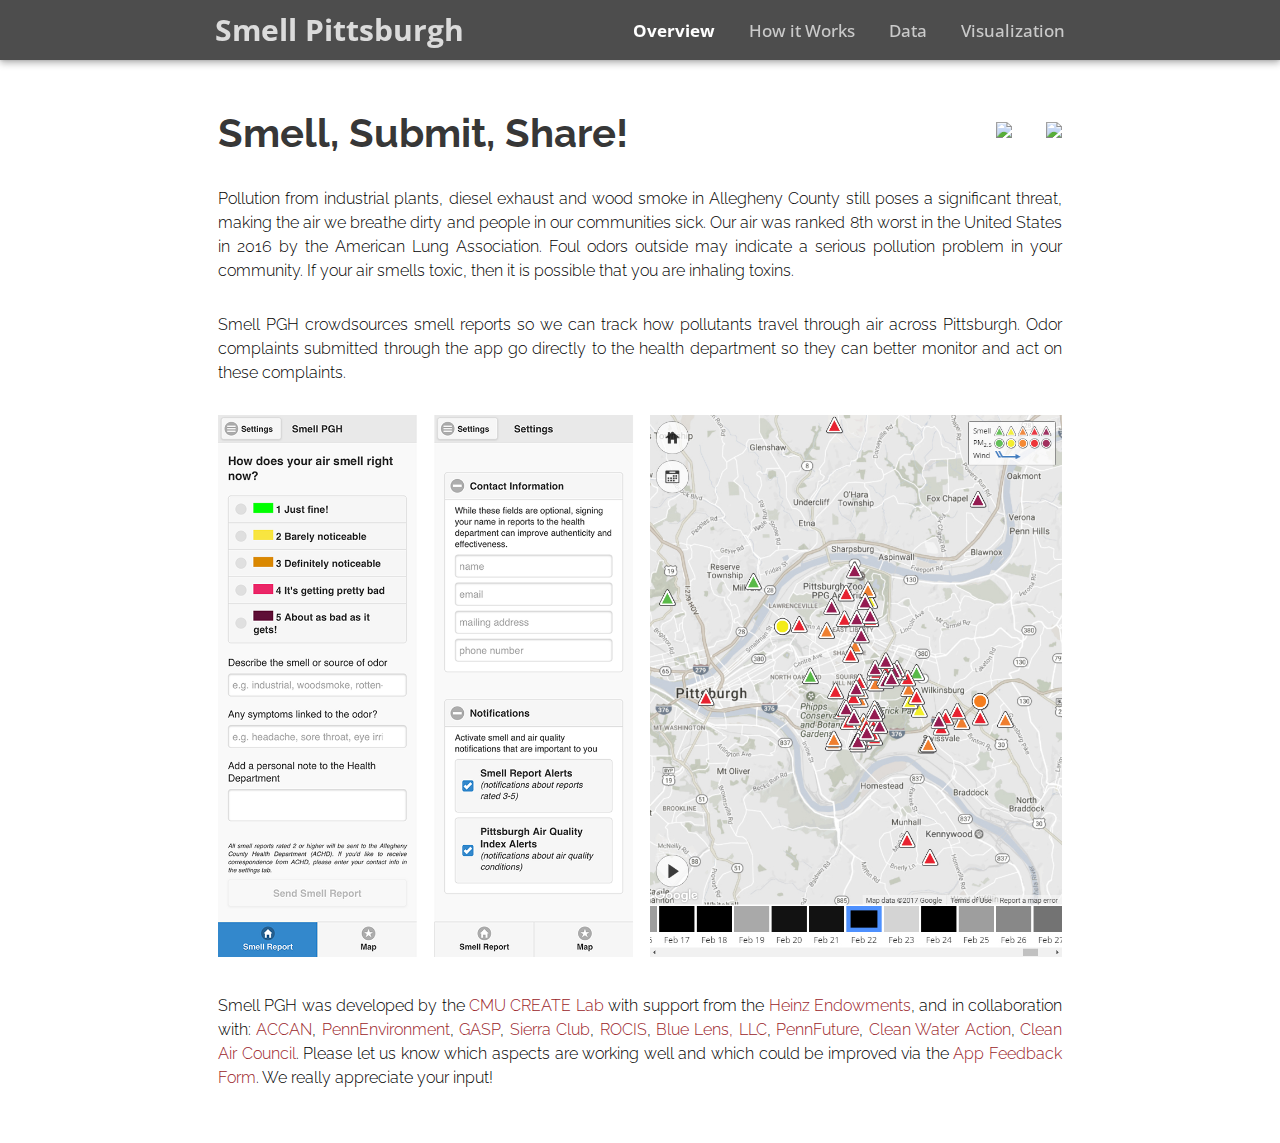
==== index.html @ 5c0761fd "Temp." ====
<!doctype html>
<html>
<head>
  <title>Smell Pittsburgh</title>
  <link href="css/main.css" media="screen" rel="stylesheet" type="text/css"/>
  <link href='https://fonts.googleapis.com/css?family=Open+Sans:400,600,700' rel='stylesheet' type='text/css'>
  <link href='https://fonts.googleapis.com/css?family=Open+Sans+Condensed:400,700' rel='stylesheet' type='text/css'>
  <link href='https://fonts.googleapis.com/css?family=Raleway:400,600,700' rel='stylesheet' type='text/css'>
  <script src="lib/jquery-3.2.0.min.js" type="text/javascript"></script>
</head>
<body>
<div id="menu-container" class="noselect">
  <div id="menu">
    <div id="logo">
      <a href="index.html">Smell Pittsburgh</a>
    </div>
    <div id="menu-items">
      <a href="javascript:void(0)" class="menu-highlight">Overview</a>
      <a href="how_it_works.html">How it Works</a>
      <a href="data.html">Data</a>
      <a href="visualization.html">Visualization</a>
    </div>
  </div>
</div>
<div id="content-container">
  <div id="content">
    <table id="info-table">
      <tr>
        <td>
          <p class="heading">
            Smell, Submit, Share!
          </p>
        </td>
        <td>
          <div class="buttons noselect">
            <a id="download-ios" target="_blank" href="https://itunes.apple.com/us/app/smell-pittsburgh/id1149472827?mt=8"><img src="img/app-store-badge.png"/></a>
            <a id="download-android" target="_blank" href='https://play.google.com/store/apps/details?id=org.cmucreatelab.smell_pgh&pcampaignid=MKT-Other-global-all-co-prtnr-py-PartBadge-Mar2515-1'><img src="img/google-play-badge.png"/></a>
          </div>
        </td>
      </tr>
      <tr>
        <td colspan="2">
          <p class="text">
            Pollution from industrial plants, diesel exhaust and wood smoke in Allegheny County still poses a significant threat, making the air we breathe dirty and people in our communities sick.
            Our air was ranked 8th worst in the United States in 2016 by the American Lung Association.
            Foul odors outside may indicate a serious pollution problem in your community.
            If your air smells toxic, then it is possible that you are inhaling toxins.
          </p>
          <p class="text">
            Smell PGH crowdsources smell reports so we can track how pollutants travel through air across Pittsburgh.
            Odor complaints submitted through the app go directly to the health department so they can better monitor and act on these complaints.
          </p>
          <img class="image noselect" id="UI-image" src="img/UI.png">
          <p class="text">
            Smell PGH was developed by the
            <a target="_blank" href="http://www.cmucreatelab.org/projects/Smell_Pittsburgh">CMU CREATE Lab</a>
            with support from the <a target="_blank" href="http://www.heinz.org">Heinz Endowments</a>, and in collaboration with:
            <a target="_blank" href="https://www.facebook.com/AghCoCAN">ACCAN</a>,
            <a target="_blank" href="http://www.pennenvironment.org">PennEnvironment</a>,
            <a target="_blank" href="http://gasp-pgh.org/">GASP</a>,
            <a target="_blank" href="http://www.sierraclub.org">Sierra Club</a>,
            <a target="_blank" href="http://rocis.org/">ROCIS</a>,
            <a target="_blank" href="http://lens.blue">Blue Lens, LLC</a>,
            <a target="_blank" href="http://www.pennfuture.org">PennFuture</a>,
            <a target="_blank" href="http://www.cleanwateraction.org">Clean Water Action</a>,
            <a target="_blank" href="http://cleanair.org">Clean Air Council</a>.
            Please let us know which aspects are working well and which could be improved via the <a target="_blank" href="https://docs.google.com/forms/d/e/1FAIpQLSckTCqSSkoFpHvdMl-Co06810tD7ZxpetjhGC_g3s0F_A1zhw/viewform?c=0&w=1">App Feedback Form</a>.
            We really appreciate your input!
          </p>
        </td>
      </tr>
    </table>
  </div>
</div>
</body>
</html>
---- css/main.css ----
html, body {
  margin: 0;
  padding: 0;
  height: 100%;
  background-color: white;
  font-family: 'Open Sans', Helvetica, Arial, sans-serif;
}

a {
  outline: none;
}

#menu-container {
  z-index: 2;
  position: fixed;
  top: 0;
  width: 100%;
  text-align: center;
  background-color: #4d4d4d;
  font-family: 'Open Sans', Helvetica, Arial, sans-serif;
  box-shadow: 0 0 3px rgba(0, 0, 0, 0.15), 0 3px 7px rgba(0, 0, 0, 0.3)
}

#menu {
  position: relative;
  margin-left: auto;
  margin-right: auto;
  margin-top: 0;
  width: 850px;
  text-align: center;
  padding-top: 15px;
  padding-bottom: 45px;
}

#logo {
  font-family: 'Open Sans Condensed', sans-serif;
  font-size: 30px;
  float: left;
  margin-top: -6px;
  color: rgba(255, 255, 255, 0.8);
}

#logo a {
  text-decoration: none;
  font-weight: 700;
  color: rgba(255, 255, 255, 0.8);
}

#menu-items {
  float: right;
  margin-top: 4px;
  font-size: 17px;
  color: rgba(255, 255, 255, 0.8);
}

#menu-items a {
  margin-left: 30px;
  text-decoration: none;
  font-weight: 500;
  color: rgb(255, 255, 255);
  opacity: 0.7;
  transition: opacity 0.2s ease-in-out;
  -moz-transition: opacity 0.2s ease-in-out;
  -webkit-transition: opacity 0.2s ease-in-out;
}

#menu-items a:hover {
  color: rgb(255, 255, 255);
  opacity: 1;
}

.menu-highlight {
  color: rgb(255, 255, 255) !important;
  opacity: 1 !important;
  font-weight: 700 !important;
}

#content-container {
  z-index: 1;
  position: absolute;
  top: 60px;
  bottom: 0;
  width: 100%;
  height: auto;
}

#content {
  position: relative;
  margin-left: auto;
  margin-right: auto;
  margin-top: 0;
  width: 850px;
  text-align: justify;
  font-size: 16px;
  font-family: 'Raleway', Helvetica, Arial, sans-serif;
  font-weight: 300;
  line-height: 1.5;
  padding-bottom: 35px;
  padding-top: 35px;
}

#content a {
  text-decoration: none;
  color: #9a2328;
}

#content a:hover {
  text-decoration: underline;
}

#info-table {
  width: 100%;
  margin: 0;
}

#info-table td {
  border-spacing: 0;
}

.text {
  padding: 15px 0 15px 0;
  margin: 0;
}

.image {
  padding: 15px 0 15px 0;
  margin: 0;
}

.buttons {
  padding: 15px 0 15px 0;
  margin: 0;
  float: right;
}

.heading {
  text-align: left;
  padding: 5px 0 5px 0;
  margin: 0;
  font-size: 40px;
  font-weight: 700;
  color: rgba(0, 0, 0, 0.8);
}

#UI-image {
  width: 100%;
}

.force-scroll {
  overflow-y: scroll;
}

.force-no-scroll {
  overflow-y: hidden;
}

.custom-button {
  display: table;
  text-align: center;
  background-color: #7d7d7d;
  color: white;
  font-family: 'Raleway', Helvetica, Arial, sans-serif;
  font-size: 14px;
  outline: none;
  border: 0;
  border-radius: 2px;
  cursor: pointer;
  box-shadow: 0 2px 5px 0 rgba(0, 0, 0, 0.3);
  transition: background-color 0.2s, box-shadow 0.2s;
  padding: 10px 20px 10px 20px;
}

.custom-button:hover {
  background-color: #4d4d4d;
}

.custom-button:active {
  box-shadow: none;
  background-color: #4d4d4d;
}

.noselect {
  -webkit-touch-callout: none; /* iOS Safari */
  -webkit-user-select: none; /* Chrome/Safari/Opera */
  -khtml-user-select: none; /* Konqueror */
  -moz-user-select: none; /* Firefox */
  -ms-user-select: none; /* Internet Explorer/Edge */
  user-select: none; /* Non-prefixed version, currently not supported by any browser */
}

#viz-iframe {
  border: 0;
  width: 100%;
  height: 100%;
}

#download-ios {
  padding-right: 30px;
}

#download-ios img {
  width: 180px;
}

#download-android img {
  width: 180px;
}

h2 {
  padding: 0;
  margin: 0;
}

ul {
  padding-top: 0;
  padding-bottom: 0;
  margin-top: 0;
  margin-bottom: 0;
}
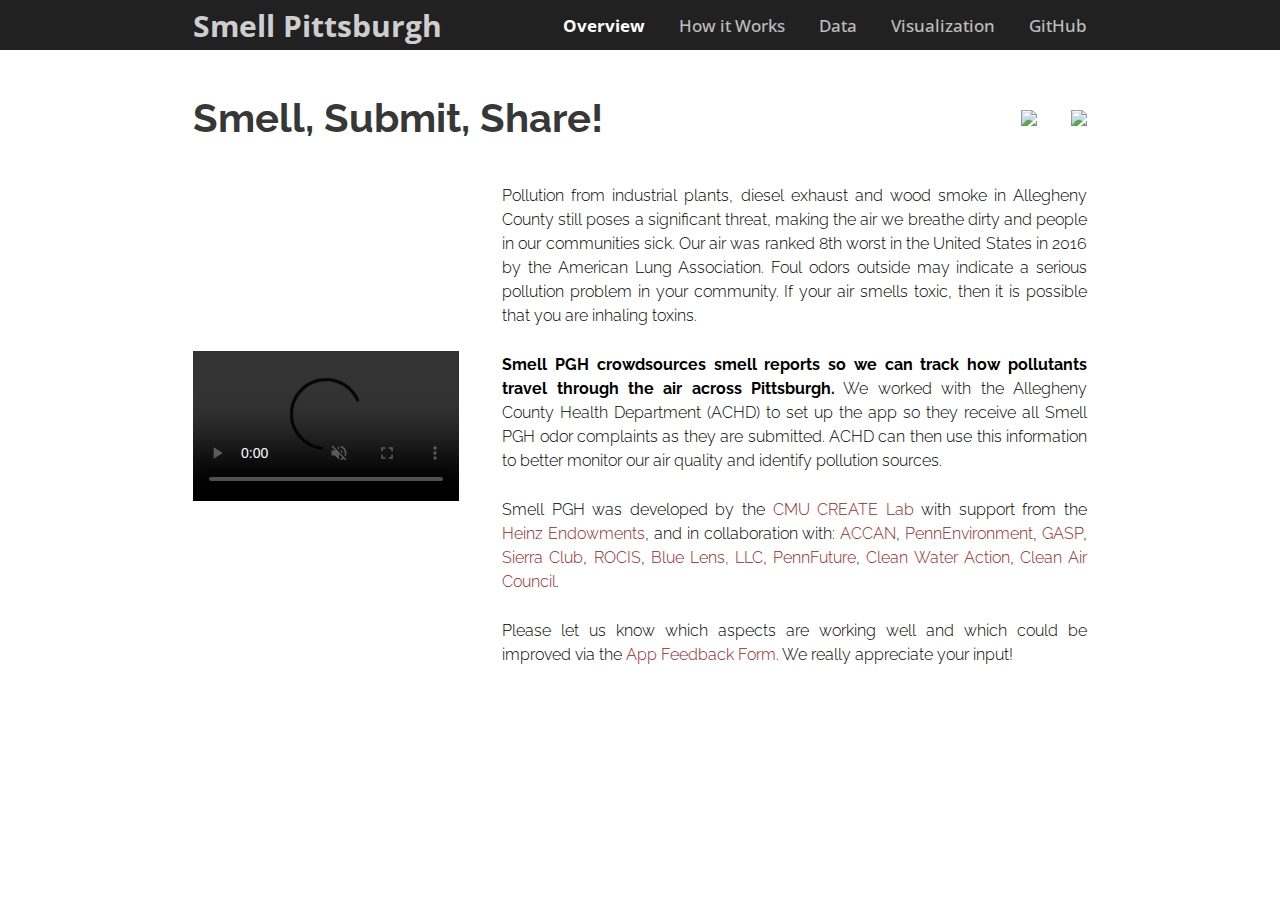
==== commit c70b3841: "Improved usability." ====
--- a/index.html
+++ b/index.html
@@ -3,55 +3,66 @@
 <head>
   <title>Smell Pittsburgh</title>
   <link href="css/main.css" media="screen" rel="stylesheet" type="text/css"/>
+  <link href="css/index.css" media="screen" rel="stylesheet" type="text/css"/>
   <link href='https://fonts.googleapis.com/css?family=Open+Sans:400,600,700' rel='stylesheet' type='text/css'>
   <link href='https://fonts.googleapis.com/css?family=Open+Sans+Condensed:400,700' rel='stylesheet' type='text/css'>
   <link href='https://fonts.googleapis.com/css?family=Raleway:400,600,700' rel='stylesheet' type='text/css'>
   <script src="lib/jquery-3.2.0.min.js" type="text/javascript"></script>
 </head>
 <body>
-<div id="menu-container" class="noselect">
-  <div id="menu">
-    <div id="logo">
-      <a href="index.html">Smell Pittsburgh</a>
-    </div>
-    <div id="menu-items">
-      <a href="javascript:void(0)" class="menu-highlight">Overview</a>
-      <a href="how_it_works.html">How it Works</a>
-      <a href="data.html">Data</a>
-      <a href="visualization.html">Visualization</a>
-    </div>
+<div class="menu-container noselect">
+  <div class="menu">
+    <table class="menu-table">
+      <tr>
+        <td>
+          <div class="logo">
+            <a href="index.html">Smell Pittsburgh</a>
+          </div>
+        </td>
+        <td>
+          <div class="menu-items">
+            <a href="javascript:void(0)" class="menu-highlight">Overview</a>
+            <a href="how_it_works.html">How it Works</a>
+            <a href="data.html">Data</a>
+            <a href="visualization.html">Visualization</a>
+            <a target="_blank" href="https://github.com/CMU-CREATE-Lab/smell-pittsburgh-rails">GitHub</a>
+          </div>
+        </td>
+      </tr>
+    </table>
   </div>
 </div>
-<div id="content-container">
-  <div id="content">
-    <table id="info-table">
+<div class="content-container">
+  <div class="content">
+    <table class="content-table" style="margin-top: 10px;">
       <tr>
-        <td>
-          <p class="heading">
-            Smell, Submit, Share!
-          </p>
+        <td width="50%">
+          <p id="heading">Smell, Submit, Share!</p>
         </td>
-        <td>
-          <div class="buttons noselect">
+        <td width="50%">
+          <div class="noselect" style="float: right;">
             <a id="download-ios" target="_blank" href="https://itunes.apple.com/us/app/smell-pittsburgh/id1149472827?mt=8"><img src="img/app-store-badge.png"/></a>
             <a id="download-android" target="_blank" href='https://play.google.com/store/apps/details?id=org.cmucreatelab.smell_pgh&pcampaignid=MKT-Other-global-all-co-prtnr-py-PartBadge-Mar2515-1'><img src="img/google-play-badge.png"/></a>
           </div>
         </td>
       </tr>
+    </table>
+    <table class="content-table" style="margin-top: -45px;">
       <tr>
-        <td colspan="2">
-          <p class="text">
-            Pollution from industrial plants, diesel exhaust and wood smoke in Allegheny County still poses a significant threat, making the air we breathe dirty and people in our communities sick.
-            Our air was ranked 8th worst in the United States in 2016 by the American Lung Association.
-            Foul odors outside may indicate a serious pollution problem in your community.
-            If your air smells toxic, then it is possible that you are inhaling toxins.
+        <td style="width: 30%;">
+          <video width="100%" preload controls autoplay loop muted playsinline class="video left-align">
+            <source src="vid/demo.mp4" type="video/mp4">
+            Your browser does not support the video tag.
+          </video>
+        </td>
+        <td style="width: 70%; padding-left: 40px">
+          <p class="text-large-margin text-justify">
+            Pollution from industrial plants, diesel exhaust and wood smoke in Allegheny County still poses a significant threat, making the air we breathe dirty and people in our communities sick. Our air was ranked 8th worst in the United States in 2016 by the American Lung Association. Foul odors outside may indicate a serious pollution problem in your community. If your air smells toxic, then it is possible that you are inhaling toxins.
           </p>
-          <p class="text">
-            Smell PGH crowdsources smell reports so we can track how pollutants travel through air across Pittsburgh.
-            Odor complaints submitted through the app go directly to the health department so they can better monitor and act on these complaints.
+          <p class="text-large-margin text-justify">
+            <span class="highlight-text">Smell PGH crowdsources smell reports so we can track how pollutants travel through the air across Pittsburgh.</span> We worked with the Allegheny County Health Department (ACHD) to set up the app so they receive all Smell PGH odor complaints as they are submitted. ACHD can then use this information to better monitor our air quality and identify pollution sources.
           </p>
-          <img class="image noselect" id="UI-image" src="img/UI.png">
-          <p class="text">
+          <p class="text-large-margin text-justify">
             Smell PGH was developed by the
             <a target="_blank" href="http://www.cmucreatelab.org/projects/Smell_Pittsburgh">CMU CREATE Lab</a>
             with support from the <a target="_blank" href="http://www.heinz.org">Heinz Endowments</a>, and in collaboration with:
@@ -64,6 +75,8 @@
             <a target="_blank" href="http://www.pennfuture.org">PennFuture</a>,
             <a target="_blank" href="http://www.cleanwateraction.org">Clean Water Action</a>,
             <a target="_blank" href="http://cleanair.org">Clean Air Council</a>.
+          </p>
+          <p class="text-large-margin text-justify">
             Please let us know which aspects are working well and which could be improved via the <a target="_blank" href="https://docs.google.com/forms/d/e/1FAIpQLSckTCqSSkoFpHvdMl-Co06810tD7ZxpetjhGC_g3s0F_A1zhw/viewform?c=0&w=1">App Feedback Form</a>.
             We really appreciate your input!
           </p>
--- a/css/main.css
+++ b/css/main.css
@@ -1,59 +1,65 @@
+/*************************************************************************
+ * This css is developed by Yen-Chia Hsu
+ * Copyright Yen-Chia Hsu.
+ * GitHub: https://github.com/yenchiah/project-website-template
+ * Contact: hsu.yenchia@gmail.com
+ * License: GNU General Public License v2
+ * Version: v1.2
+ *************************************************************************/
+
 html, body {
   margin: 0;
   padding: 0;
-  height: 100%;
   background-color: white;
   font-family: 'Open Sans', Helvetica, Arial, sans-serif;
+  min-width: 940px;
 }
 
 a {
   outline: none;
-}
-
-#menu-container {
+  cursor: pointer;
+}
+
+.menu-container {
   z-index: 2;
-  position: fixed;
-  top: 0;
-  width: 100%;
-  text-align: center;
-  background-color: #4d4d4d;
+  position: relative;
+  width: 100%;
+  background-color: #212121;
   font-family: 'Open Sans', Helvetica, Arial, sans-serif;
-  box-shadow: 0 0 3px rgba(0, 0, 0, 0.15), 0 3px 7px rgba(0, 0, 0, 0.3)
-}
-
-#menu {
-  position: relative;
-  margin-left: auto;
-  margin-right: auto;
-  margin-top: 0;
-  width: 850px;
-  text-align: center;
-  padding-top: 15px;
-  padding-bottom: 45px;
-}
-
-#logo {
+}
+
+.menu {
+  position: relative;
+  margin: 0 auto;
+  max-width: 940px;
+}
+
+.menu-table {
+  padding: 0 20px;
+  width: 100%;
+  margin: 0;
+  height: 50px;
+}
+
+.logo {
   font-family: 'Open Sans Condensed', sans-serif;
   font-size: 30px;
-  float: left;
-  margin-top: -6px;
   color: rgba(255, 255, 255, 0.8);
 }
 
-#logo a {
+.logo a {
   text-decoration: none;
   font-weight: 700;
   color: rgba(255, 255, 255, 0.8);
 }
 
-#menu-items {
+.menu-items {
   float: right;
-  margin-top: 4px;
   font-size: 17px;
   color: rgba(255, 255, 255, 0.8);
 }
 
-#menu-items a {
+.menu-items a {
   margin-left: 30px;
   text-decoration: none;
   font-weight: 500;
@@ -64,7 +70,7 @@
   -webkit-transition: opacity 0.2s ease-in-out;
 }
 
-#menu-items a:hover {
+.menu-items a:hover {
   color: rgb(255, 255, 255);
   opacity: 1;
 }
@@ -75,86 +81,106 @@
   font-weight: 700 !important;
 }
 
-#content-container {
+.content-container {
   z-index: 1;
-  position: absolute;
-  top: 60px;
-  bottom: 0;
-  width: 100%;
-  height: auto;
-}
-
-#content {
-  position: relative;
-  margin-left: auto;
-  margin-right: auto;
-  margin-top: 0;
-  width: 850px;
-  text-align: justify;
+  position: relative;
+  width: 100%;
+}
+
+.content {
+  position: relative;
+  margin: 0 auto;
   font-size: 16px;
   font-family: 'Raleway', Helvetica, Arial, sans-serif;
   font-weight: 300;
   line-height: 1.5;
-  padding-bottom: 35px;
-  padding-top: 35px;
-}
-
-#content a {
+  max-width: 940px;
+}
+
+.content p a {
   text-decoration: none;
   color: #9a2328;
 }
 
-#content a:hover {
+.content p a:hover {
   text-decoration: underline;
 }
 
-#info-table {
+.content-table {
+  padding: 20px;
   width: 100%;
   margin: 0;
 }
 
-#info-table td {
-  border-spacing: 0;
+.left-align {
+  float: left;
+}
+
+.right-align {
+  float: right;
+}
+
+h2 {
+  font-size: 24px;
+  margin: 10px 0 10px 0;
+  padding: 0;
+  vertical-align: middle;
 }
 
 .text {
-  padding: 15px 0 15px 0;
-  margin: 0;
+  margin: 15px 0 15px 0;
+  padding: 0;
+  vertical-align: middle;
+}
+
+.text-large-margin {
+  margin: 25px 0 25px 0;
+  padding: 0;
+  vertical-align: middle;
 }
 
 .image {
-  padding: 15px 0 15px 0;
-  margin: 0;
-}
-
-.buttons {
-  padding: 15px 0 15px 0;
-  margin: 0;
-  float: right;
-}
-
-.heading {
-  text-align: left;
-  padding: 5px 0 5px 0;
-  margin: 0;
-  font-size: 40px;
-  font-weight: 700;
-  color: rgba(0, 0, 0, 0.8);
-}
-
-#UI-image {
-  width: 100%;
-}
-
-.force-scroll {
-  overflow-y: scroll;
-}
-
-.force-no-scroll {
-  overflow-y: hidden;
+  margin: 15px 0 15px 0;
+  padding: 0;
+  border: 1px solid #666666;
+  vertical-align: middle;
+}
+
+.video {
+  margin: 15px 0 15px 0;
+  padding: 0;
+  vertical-align: middle;
+}
+
+.image-button {
+  background-repeat: no-repeat;
+  background-position: center;
+  position: relative;
+  display: block;
+  border: 1px solid #666666;
+  margin: 10px 0 5px 0;
+  padding: 0;
+  transition: border 0.2s, box-shadow 0.2s;
+  width: 100%;
+  box-sizing: border-box;
+}
+
+.image-button:hover {
+  box-shadow: 0 0 5px 0 rgba(0, 0, 0, 0.8);
+  border: 1px solid #222222;
+}
+
+.image-button-caption {
+  width: 100%;
+  text-align: center;
+  margin: 0 0 10px 0;
+  padding: 0;
+  font-size: 14px;
+  box-sizing: border-box;
 }
 
 .custom-button {
+  padding: 10px 25px;
   display: table;
   text-align: center;
   background-color: #7d7d7d;
@@ -167,7 +193,6 @@
   cursor: pointer;
   box-shadow: 0 2px 5px 0 rgba(0, 0, 0, 0.3);
   transition: background-color 0.2s, box-shadow 0.2s;
-  padding: 10px 20px 10px 20px;
 }
 
 .custom-button:hover {
@@ -188,32 +213,62 @@
   user-select: none; /* Non-prefixed version, currently not supported by any browser */
 }
 
-#viz-iframe {
+.center-align-content {
+  display: flex;
+  justify-content: center;
+  align-items: center;
+}
+
+.left-align-content {
+  display: flex;
+  justify-content: flex-start;
+  align-items: flex-start;
+}
+
+.text-large {
+  font-size: 20px;
+}
+
+.text-small {
+  font-size: 12px;
+}
+
+.text-italic {
+  font-style: italic;
+}
+
+.text-justify {
+  text-align: justify;
+}
+
+.text-center {
+  text-align: center;
+}
+
+.iframe-container {
+  position: absolute;
+  top: 50px;
+  bottom: 0;
+  left: 0;
+  height: auto;
+  width: 100%;
+  min-width: 940px;
+}
+
+.iframe {
   border: 0;
   width: 100%;
   height: 100%;
 }
 
-#download-ios {
-  padding-right: 30px;
-}
-
-#download-ios img {
-  width: 180px;
-}
-
-#download-android img {
-  width: 180px;
-}
-
-h2 {
-  padding: 0;
-  margin: 0;
-}
-
-ul {
-  padding-top: 0;
-  padding-bottom: 0;
-  margin-top: 0;
-  margin-bottom: 0;
+.force-no-scroll {
+  overflow-y: hidden;
+}
+
+.force-scroll {
+  overflow-y: scroll;
+}
+
+.highlight-text {
+  font-weight: bold;
 }--- a/css/index.css
+++ b/css/index.css
@@ -0,0 +1,34 @@
+#heading {
+  text-align: left;
+  padding: 5px 0 10px 0;
+  margin: 0;
+  font-size: 40px;
+  font-weight: 700;
+  color: rgba(0, 0, 0, 0.8);
+}
+
+#download-ios {
+  padding-right: 30px;
+}
+
+#download-ios img {
+  width: 180px;
+}
+
+#download-android img {
+  width: 180px;
+}
+
+#UI-image-1 {
+  width: 100%;
+}
+
+#UI-image-2 {
+  width: 100%;
+}
+
+#download-button {
+  margin-top: 35px;
+  font-size: 20px;
+  text-decoration: none;
+}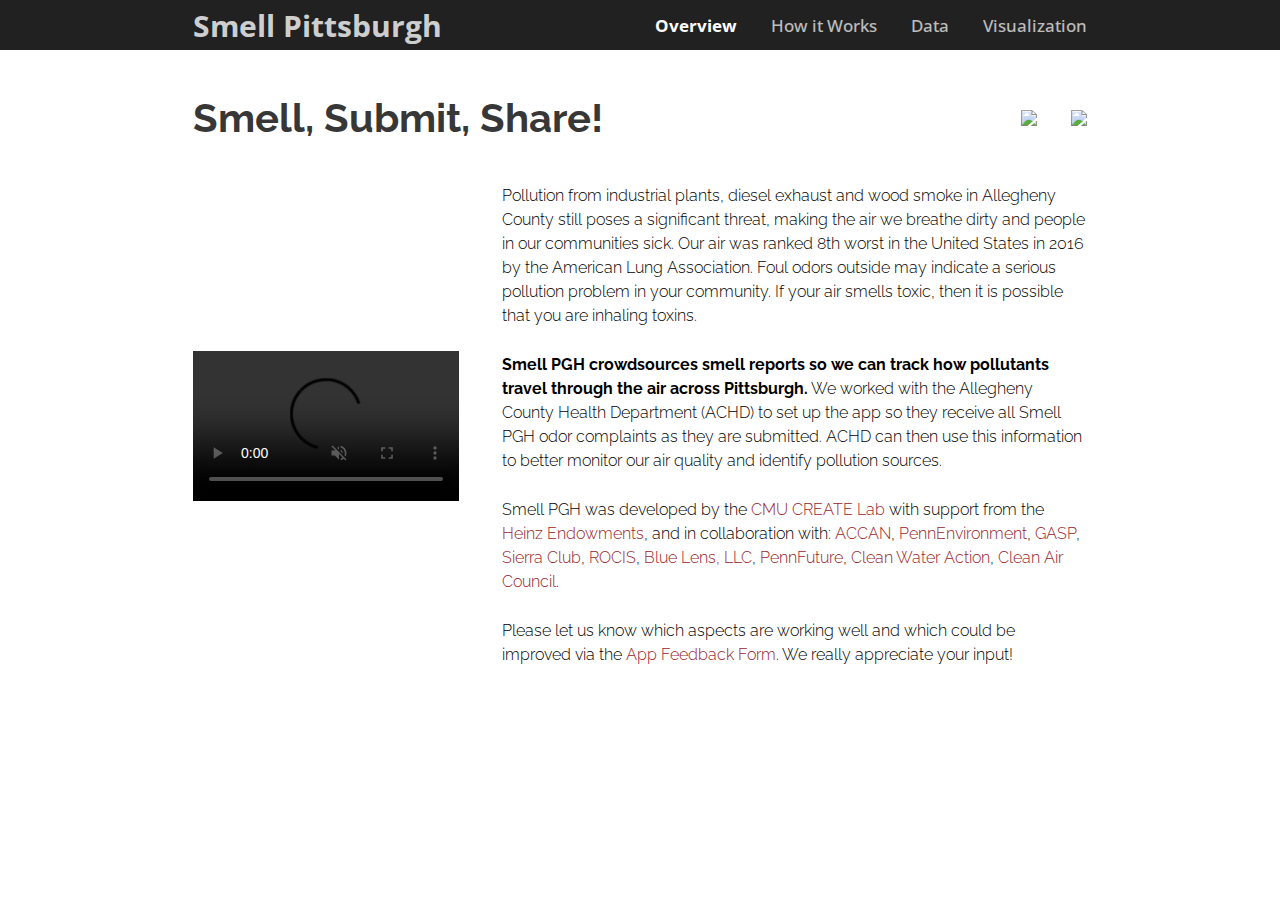
==== commit d69f44d4: "Merge branch 'temp'" ====
--- a/index.html
+++ b/index.html
@@ -16,16 +16,16 @@
       <tr>
         <td>
           <div class="logo">
-            <a href="index.html">Smell Pittsburgh</a>
+            <a href="index">Smell Pittsburgh</a>
           </div>
         </td>
         <td>
           <div class="menu-items">
             <a href="javascript:void(0)" class="menu-highlight">Overview</a>
-            <a href="how_it_works.html">How it Works</a>
-            <a href="data.html">Data</a>
-            <a href="visualization.html">Visualization</a>
-            <a target="_blank" href="https://github.com/CMU-CREATE-Lab/smell-pittsburgh-rails">GitHub</a>
+            <a href="how_it_works">How it Works</a>
+            <a href="data">Data</a>
+            <a href="visualization">Visualization</a>
+            <!--<a target="_blank" href="https://github.com/CMU-CREATE-Lab/smell-pittsburgh-rails">GitHub</a>-->
           </div>
         </td>
       </tr>
@@ -56,13 +56,13 @@
           </video>
         </td>
         <td style="width: 70%; padding-left: 40px">
-          <p class="text-large-margin text-justify">
+          <p class="text-large-margin">
             Pollution from industrial plants, diesel exhaust and wood smoke in Allegheny County still poses a significant threat, making the air we breathe dirty and people in our communities sick. Our air was ranked 8th worst in the United States in 2016 by the American Lung Association. Foul odors outside may indicate a serious pollution problem in your community. If your air smells toxic, then it is possible that you are inhaling toxins.
           </p>
-          <p class="text-large-margin text-justify">
+          <p class="text-large-margin">
             <span class="highlight-text">Smell PGH crowdsources smell reports so we can track how pollutants travel through the air across Pittsburgh.</span> We worked with the Allegheny County Health Department (ACHD) to set up the app so they receive all Smell PGH odor complaints as they are submitted. ACHD can then use this information to better monitor our air quality and identify pollution sources.
           </p>
-          <p class="text-large-margin text-justify">
+          <p class="text-large-margin">
             Smell PGH was developed by the
             <a target="_blank" href="http://www.cmucreatelab.org/projects/Smell_Pittsburgh">CMU CREATE Lab</a>
             with support from the <a target="_blank" href="http://www.heinz.org">Heinz Endowments</a>, and in collaboration with:
@@ -76,7 +76,7 @@
             <a target="_blank" href="http://www.cleanwateraction.org">Clean Water Action</a>,
             <a target="_blank" href="http://cleanair.org">Clean Air Council</a>.
           </p>
-          <p class="text-large-margin text-justify">
+          <p class="text-large-margin">
             Please let us know which aspects are working well and which could be improved via the <a target="_blank" href="https://docs.google.com/forms/d/e/1FAIpQLSckTCqSSkoFpHvdMl-Co06810tD7ZxpetjhGC_g3s0F_A1zhw/viewform?c=0&w=1">App Feedback Form</a>.
             We really appreciate your input!
           </p>
@@ -86,4 +86,20 @@
   </div>
 </div>
 </body>
+<script>
+  (function (i, s, o, g, r, a, m) {
+    i['GoogleAnalyticsObject'] = r;
+    i[r] = i[r] || function () {
+        (i[r].q = i[r].q || []).push(arguments)
+      }, i[r].l = 1 * new Date();
+    a = s.createElement(o),
+      m = s.getElementsByTagName(o)[0];
+    a.async = 1;
+    a.src = g;
+    m.parentNode.insertBefore(a, m)
+  })(window, document, 'script', 'https://www.google-analytics.com/analytics.js', 'ga');
+
+  ga('create', 'UA-10682694-20', 'auto');
+  ga('send', 'pageview');
+</script>
 </html>
--- a/css/main.css
+++ b/css/main.css
@@ -1,10 +1,6 @@
 /*************************************************************************
- * This css is developed by Yen-Chia Hsu
- * Copyright Yen-Chia Hsu.
  * GitHub: https://github.com/yenchiah/project-website-template
- * Contact: hsu.yenchia@gmail.com
- * License: GNU General Public License v2
- * Version: v1.2
+ * Version: v1.3
  *************************************************************************/
 
 html, body {
@@ -65,9 +61,9 @@
   font-weight: 500;
   color: rgb(255, 255, 255);
   opacity: 0.7;
-  transition: opacity 0.2s ease-in-out;
-  -moz-transition: opacity 0.2s ease-in-out;
-  -webkit-transition: opacity 0.2s ease-in-out;
+  transition: opacity 0.1s ease-in-out;
+  -moz-transition: opacity 0.1s ease-in-out;
+  -webkit-transition: opacity 0.1s ease-in-out;
 }
 
 .menu-items a:hover {
@@ -125,6 +121,7 @@
   margin: 10px 0 10px 0;
   padding: 0;
   vertical-align: middle;
+  font-weight: bold;
 }
 
 .text {
@@ -142,7 +139,6 @@
 .image {
   margin: 15px 0 15px 0;
   padding: 0;
-  border: 1px solid #666666;
   vertical-align: middle;
 }
 
@@ -157,17 +153,22 @@
   background-position: center;
   position: relative;
   display: block;
-  border: 1px solid #666666;
+  border: 0;
   margin: 10px 0 5px 0;
   padding: 0;
-  transition: border 0.2s, box-shadow 0.2s;
+  transition: border 0.1s, box-shadow 0.1s;
   width: 100%;
   box-sizing: border-box;
+  box-shadow: none;
 }
 
 .image-button:hover {
-  box-shadow: 0 0 5px 0 rgba(0, 0, 0, 0.8);
-  border: 1px solid #222222;
+  box-shadow: 0 2px 4px 0 rgba(0, 0, 0, 0.3);
+  border: 1px solid #4d4d4d;
+}
+
+.image-button:active {
+  box-shadow: none;
 }
 
 .image-button-caption {
@@ -180,22 +181,25 @@
 }
 
 .custom-button {
-  padding: 10px 25px;
-  display: table;
+  padding: 12px 25px;
   text-align: center;
   background-color: #7d7d7d;
   color: white;
   font-family: 'Raleway', Helvetica, Arial, sans-serif;
   font-size: 14px;
+  line-height: 14px;
   outline: none;
   border: 0;
   border-radius: 2px;
   cursor: pointer;
+  box-shadow: none;
+  transition: background-color 0.1s, box-shadow 0.1s;
+  text-decoration: none;
+  display: block;
+}
+
+.custom-button:hover {
   box-shadow: 0 2px 5px 0 rgba(0, 0, 0, 0.3);
-  transition: background-color 0.2s, box-shadow 0.2s;
-}
-
-.custom-button:hover {
   background-color: #4d4d4d;
 }
 
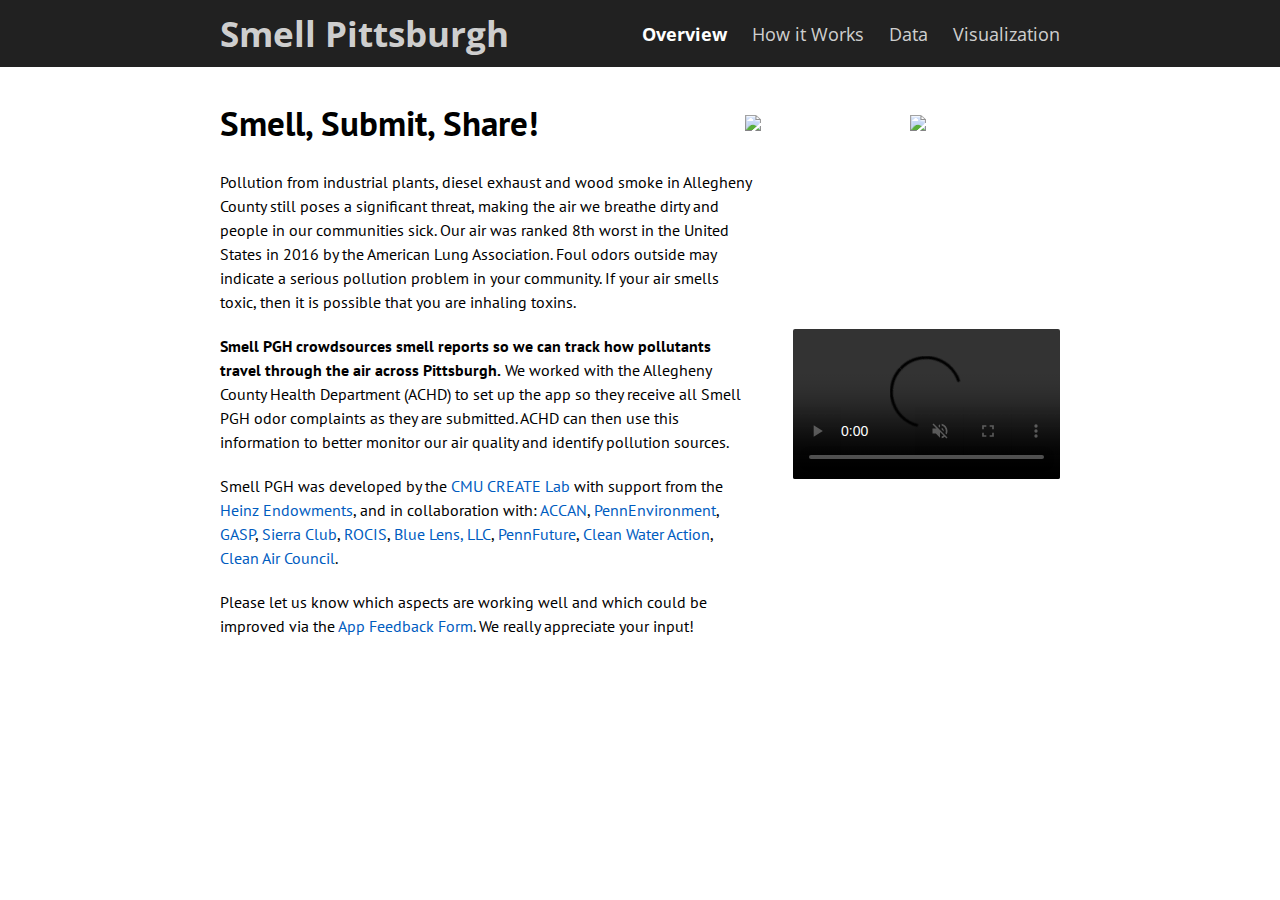
==== commit 7e56d408: "Added menu button for mobile." ====
--- a/index.html
+++ b/index.html
@@ -2,67 +2,61 @@
 <html>
 <head>
   <title>Smell Pittsburgh</title>
+  <meta name="viewport" content="user-scalable=no, initial-scale=1, maximum-scale=1, minimum-scale=1">
   <link href="css/main.css" media="screen" rel="stylesheet" type="text/css"/>
   <link href="css/index.css" media="screen" rel="stylesheet" type="text/css"/>
-  <link href='https://fonts.googleapis.com/css?family=Open+Sans:400,600,700' rel='stylesheet' type='text/css'>
-  <link href='https://fonts.googleapis.com/css?family=Open+Sans+Condensed:400,700' rel='stylesheet' type='text/css'>
+  <link href='https://fonts.googleapis.com/css?family=Open+Sans:400,700' rel='stylesheet' type='text/css'>
+  <link href='https://fonts.googleapis.com/css?family=Open+Sans+Condensed:300,700' rel='stylesheet' type='text/css'>
   <link href='https://fonts.googleapis.com/css?family=Raleway:400,600,700' rel='stylesheet' type='text/css'>
+  <link href="https://fonts.googleapis.com/css?family=PT+Sans:400,700" rel="stylesheet">
   <script src="lib/jquery-3.2.0.min.js" type="text/javascript"></script>
 </head>
 <body>
 <div class="menu-container noselect">
   <div class="menu">
-    <table class="menu-table">
-      <tr>
-        <td>
-          <div class="logo">
-            <a href="index">Smell Pittsburgh</a>
-          </div>
-        </td>
-        <td>
-          <div class="menu-items">
-            <a href="javascript:void(0)" class="menu-highlight">Overview</a>
-            <a href="how_it_works">How it Works</a>
-            <a href="data">Data</a>
-            <a href="visualization">Visualization</a>
-            <!--<a target="_blank" href="https://github.com/CMU-CREATE-Lab/smell-pittsburgh-rails">GitHub</a>-->
-          </div>
-        </td>
-      </tr>
-    </table>
+    <div class="menu-table flex-row-space-between">
+      <div class="logo flex-row-center flex-item">
+        <a href="index.html">Smell Pittsburgh</a>
+      </div>
+      <a class="menu-button flex-item" tabindex="0" href="javascript:void(0)">
+        <img class="noselect" src="img/menu.png">
+      </a>
+      <div class="menu-items flex-row-center flex-item">
+        <a href="index.html" class="menu-highlight">Overview</a>
+        <a href="how_it_works.html">How it Works</a>
+        <a href="data.html">Data</a>
+        <a href="visualization.html">Visualization</a>
+      </div>
+    </div>
   </div>
 </div>
 <div class="content-container">
   <div class="content">
-    <table class="content-table" style="margin-top: 10px;">
-      <tr>
-        <td width="50%">
-          <p id="heading">Smell, Submit, Share!</p>
-        </td>
-        <td width="50%">
-          <div class="noselect" style="float: right;">
-            <a id="download-ios" target="_blank" href="https://itunes.apple.com/us/app/smell-pittsburgh/id1149472827?mt=8"><img src="img/app-store-badge.png"/></a>
-            <a id="download-android" target="_blank" href='https://play.google.com/store/apps/details?id=org.cmucreatelab.smell_pgh&pcampaignid=MKT-Other-global-all-co-prtnr-py-PartBadge-Mar2515-1'><img src="img/google-play-badge.png"/></a>
+    <div class="content-table flex-column">
+      <div class="flex-row-space-between">
+        <div class="flex-item flex-column">
+          <p class="text badge-text">Smell, Submit, Share!</p>
+        </div>
+        <div class="flex-item flex-column">
+          <div class="button-group noselect flex-row">
+            <a href="https://itunes.apple.com/us/app/smell-pittsburgh/id1149472827?mt=8" target="_blank" class="custom-image-button flex-column">
+              <img src="img/app-store-badge.png" width="150">
+            </a>
+            <a href="https://play.google.com/store/apps/details?id=org.cmucreatelab.smell_pgh&pcampaignid=MKT-Other-global-all-co-prtnr-py-PartBadge-Mar2515-1" target="_blank" class="custom-image-button flex-column">
+              <img src="img/google-play-badge.png" width="150">
+            </a>
           </div>
-        </td>
-      </tr>
-    </table>
-    <table class="content-table" style="margin-top: -45px;">
-      <tr>
-        <td style="width: 30%;">
-          <video width="100%" preload controls autoplay loop muted playsinline class="video left-align">
-            <source src="vid/demo.mp4" type="video/mp4">
-            Your browser does not support the video tag.
-          </video>
-        </td>
-        <td style="width: 70%; padding-left: 40px">
-          <p class="text-large-margin">
+        </div>
+      </div>
+      <div class="flex-row">
+        <div class="flex-item flex-item-stretch-2 flex-column">
+          <p class="text">
             Pollution from industrial plants, diesel exhaust and wood smoke in Allegheny County still poses a significant threat, making the air we breathe dirty and people in our communities sick. Our air was ranked 8th worst in the United States in 2016 by the American Lung Association. Foul odors outside may indicate a serious pollution problem in your community. If your air smells toxic, then it is possible that you are inhaling toxins.
           </p>
-          <p class="text-large-margin">
+          <p class="text">
             <span class="highlight-text">Smell PGH crowdsources smell reports so we can track how pollutants travel through the air across Pittsburgh.</span> We worked with the Allegheny County Health Department (ACHD) to set up the app so they receive all Smell PGH odor complaints as they are submitted. ACHD can then use this information to better monitor our air quality and identify pollution sources.
           </p>
-          <p class="text-large-margin">
+          <p class="text">
             Smell PGH was developed by the
             <a target="_blank" href="http://www.cmucreatelab.org/projects/Smell_Pittsburgh">CMU CREATE Lab</a>
             with support from the <a target="_blank" href="http://www.heinz.org">Heinz Endowments</a>, and in collaboration with:
@@ -76,13 +70,19 @@
             <a target="_blank" href="http://www.cleanwateraction.org">Clean Water Action</a>,
             <a target="_blank" href="http://cleanair.org">Clean Air Council</a>.
           </p>
-          <p class="text-large-margin">
+          <p class="text">
             Please let us know which aspects are working well and which could be improved via the <a target="_blank" href="https://docs.google.com/forms/d/e/1FAIpQLSckTCqSSkoFpHvdMl-Co06810tD7ZxpetjhGC_g3s0F_A1zhw/viewform?c=0&w=1">App Feedback Form</a>.
             We really appreciate your input!
           </p>
-        </td>
-      </tr>
-    </table>
+        </div>
+        <div class="flex-item flex-item-stretch flex-column">
+          <video preload controls autoplay loop muted playsinline class="image noselect" id="demo-video">
+            <source src="vid/demo.mp4" type="video/mp4">
+            Your browser does not support the video tag.
+          </video>
+        </div>
+      </div>
+    </div>
   </div>
 </div>
 </body>
@@ -90,8 +90,8 @@
   (function (i, s, o, g, r, a, m) {
     i['GoogleAnalyticsObject'] = r;
     i[r] = i[r] || function () {
-        (i[r].q = i[r].q || []).push(arguments)
-      }, i[r].l = 1 * new Date();
+      (i[r].q = i[r].q || []).push(arguments)
+    }, i[r].l = 1 * new Date();
     a = s.createElement(o),
       m = s.getElementsByTagName(o)[0];
     a.async = 1;
--- a/css/main.css
+++ b/css/main.css
@@ -1,14 +1,16 @@
 /*************************************************************************
  * GitHub: https://github.com/yenchiah/project-website-template
- * Version: v1.3
+ * Version: v1.9
+ * This css file is for the main template.
+ * If you want to keep this template updated, avoid modifying this file.
+ * Instead, add your own css in the index.css file.
  *************************************************************************/
 
 html, body {
   margin: 0;
   padding: 0;
   background-color: white;
-  font-family: 'Open Sans', Helvetica, Arial, sans-serif;
-  min-width: 940px;
+  font-family: Verdana, Geneva, sans-serif;
 }
 
 a {
@@ -21,49 +23,56 @@
   position: relative;
   width: 100%;
   background-color: #212121;
-  font-family: 'Open Sans', Helvetica, Arial, sans-serif;
 }
 
 .menu {
   position: relative;
   margin: 0 auto;
-  max-width: 940px;
+  max-width: 900px;
 }
 
 .menu-table {
-  padding: 0 20px;
+  padding: 10px 10px;
   width: 100%;
   margin: 0;
-  height: 50px;
-}
-
-.logo {
-  font-family: 'Open Sans Condensed', sans-serif;
-  font-size: 30px;
+}
+
+.logo a {
   color: rgba(255, 255, 255, 0.8);
-}
-
-.logo a {
+  font-family: 'Open Sans Condensed', Helvetica, Arial, sans-serif;
+  font-size: 35px;
   text-decoration: none;
   font-weight: 700;
+  flex: 1 auto;
+}
+
+.menu-button {
+  width: 45px;
+  height: 45px;
+  display: none;
+  cursor: pointer;
+}
+
+.menu-button img {
+  width: 30px;
+  height: 30px;
+}
+
+.menu-items a {
   color: rgba(255, 255, 255, 0.8);
-}
-
-.menu-items {
-  float: right;
-  font-size: 17px;
-  color: rgba(255, 255, 255, 0.8);
-}
-
-.menu-items a {
-  margin-left: 30px;
   text-decoration: none;
-  font-weight: 500;
-  color: rgb(255, 255, 255);
-  opacity: 0.7;
+  font-weight: 400;
+  font-size: 18px;
+  flex: 1 auto;
   transition: opacity 0.1s ease-in-out;
   -moz-transition: opacity 0.1s ease-in-out;
   -webkit-transition: opacity 0.1s ease-in-out;
+  font-family: 'Open Sans', Helvetica, Arial, sans-serif;
+  white-space: nowrap;
+}
+
+.menu-items a:not(:last-child) {
+  margin-right: 25px;
 }
 
 .menu-items a:hover {
@@ -87,15 +96,15 @@
   position: relative;
   margin: 0 auto;
   font-size: 16px;
-  font-family: 'Raleway', Helvetica, Arial, sans-serif;
+  font-family: 'PT Sans', Helvetica, Arial, sans-serif;
   font-weight: 300;
   line-height: 1.5;
-  max-width: 940px;
+  max-width: 900px;
 }
 
 .content p a {
   text-decoration: none;
-  color: #9a2328;
+  color: #005cbf;
 }
 
 .content p a:hover {
@@ -103,9 +112,61 @@
 }
 
 .content-table {
-  padding: 20px;
+  padding: 20px 10px;
   width: 100%;
   margin: 0;
+}
+
+.flex-column {
+  display: flex;
+  flex-direction: column;
+  flex-wrap: wrap;
+  justify-content: flex-start;
+  align-items: stretch;
+  align-content: stretch;
+  box-sizing: border-box;
+}
+
+.flex-row-space-between {
+  display: flex;
+  flex-direction: row;
+  flex-wrap: wrap;
+  justify-content: space-between;
+  align-items: center;
+  align-content: stretch;
+  box-sizing: border-box;
+}
+
+.flex-row {
+  display: flex;
+  flex-direction: row;
+  flex-wrap: wrap;
+  justify-content: flex-start;
+  align-items: center;
+  align-content: stretch;
+  box-sizing: border-box;
+}
+
+.flex-row-center {
+  display: flex;
+  flex-direction: row;
+  flex-wrap: wrap;
+  justify-content: center;
+  align-items: center;
+  align-content: stretch;
+  box-sizing: border-box;
+}
+
+.flex-item-stretch {
+  flex: 1 auto;
+}
+
+.flex-item-stretch-2 {
+  flex: 1 auto;
+}
+
+.flex-item {
+  margin: 0 20px;
 }
 
 .left-align {
@@ -116,96 +177,192 @@
   float: right;
 }
 
+.full-width {
+  width: 100%;
+}
+
+.force-hide {
+  display: none !important;
+}
+
 h2 {
   font-size: 24px;
+  margin: 10px 0 0 0;
+  padding: 0;
+  font-weight: bold;
+  font-family: 'Open Sans', Helvetica, Arial, sans-serif;
+}
+
+ul {
+  margin: 10px 0 10px 0;
+}
+
+.badge-text {
+  font-size: 35px;
+  font-weight: 700;
+}
+
+.text {
   margin: 10px 0 10px 0;
   padding: 0;
-  vertical-align: middle;
-  font-weight: bold;
-}
-
-.text {
+}
+
+.text-large-margin {
   margin: 15px 0 15px 0;
   padding: 0;
-  vertical-align: middle;
-}
-
-.text-large-margin {
-  margin: 25px 0 25px 0;
+}
+
+.text-small-margin {
+  margin: 5px 0 5px 0;
   padding: 0;
-  vertical-align: middle;
+}
+
+.text-no-margin {
+  margin: 0;
+  padding: 0;
 }
 
 .image {
-  margin: 15px 0 15px 0;
+  border-radius: 2px;
+  width: 100%;
+  margin: 15px 0;
+}
+
+.image img {
+  width: 100%;
+  height: auto;
+  box-sizing: border-box;
+  display: table-cell;
+  overflow: hidden;
+  border-radius: 2px;
+}
+
+.image-caption {
+  width: 100%;
+  text-align: center;
+  margin-top: -10px;
+  margin-bottom: 10px;
+}
+
+.max-width-400 {
+  max-width: 400px;
+}
+
+ol.publication {
+  display: flex;
+  flex-direction: column-reverse;
+  list-style: none;
+  margin: 7px 0 7px 0;
   padding: 0;
-  vertical-align: middle;
-}
-
-.video {
-  margin: 15px 0 15px 0;
+  flex-wrap: wrap;
+}
+
+ol.publication li {
+  display: flex;
+  align-items: baseline;
+  margin: 0;
   padding: 0;
-  vertical-align: middle;
-}
-
-.image-button {
-  background-repeat: no-repeat;
-  background-position: center;
-  position: relative;
-  display: block;
-  border: 0;
-  margin: 10px 0 5px 0;
-  padding: 0;
-  transition: border 0.1s, box-shadow 0.1s;
-  width: 100%;
-  box-sizing: border-box;
-  box-shadow: none;
-}
-
-.image-button:hover {
-  box-shadow: 0 2px 4px 0 rgba(0, 0, 0, 0.3);
-  border: 1px solid #4d4d4d;
-}
-
-.image-button:active {
-  box-shadow: none;
-}
-
-.image-button-caption {
-  width: 100%;
-  text-align: center;
-  margin: 0 0 10px 0;
-  padding: 0;
-  font-size: 14px;
-  box-sizing: border-box;
-}
-
-.custom-button {
-  padding: 12px 25px;
-  text-align: center;
-  background-color: #7d7d7d;
-  color: white;
-  font-family: 'Raleway', Helvetica, Arial, sans-serif;
-  font-size: 14px;
-  line-height: 14px;
-  outline: none;
-  border: 0;
-  border-radius: 2px;
-  cursor: pointer;
-  box-shadow: none;
-  transition: background-color 0.1s, box-shadow 0.1s;
-  text-decoration: none;
-  display: block;
-}
-
-.custom-button:hover {
-  box-shadow: 0 2px 5px 0 rgba(0, 0, 0, 0.3);
-  background-color: #4d4d4d;
-}
-
-.custom-button:active {
-  box-shadow: none;
-  background-color: #4d4d4d;
+}
+
+ol.publication li p:before {
+  line-height: 1;
+  margin-right: 0;
+}
+
+ol.publication.C-list {
+  counter-reset: C-counter;
+}
+
+ol.publication.C-list li p {
+  counter-increment: C-counter;
+}
+
+ol.publication.C-list li p:before {
+  content: "[C" counter(C-counter) "]";
+}
+
+ol.publication.J-list {
+  counter-reset: J-counter;
+}
+
+ol.publication.J-list li p {
+  counter-increment: J-counter;
+}
+
+ol.publication.J-list li p:before {
+  content: "[J" counter(J-counter) "]";
+}
+
+ol.publication.T-list {
+  counter-reset: T-counter;
+}
+
+ol.publication.T-list li p {
+  counter-increment: T-counter;
+}
+
+ol.publication.T-list li p:before {
+  content: "[T" counter(T-counter) "]";
+}
+
+ol.publication.O-list {
+  counter-reset: O-counter;
+}
+
+ol.publication.O-list li p {
+  counter-increment: O-counter;
+}
+
+ol.publication.O-list li p:before {
+  content: "[O" counter(O-counter) "]";
+}
+
+ol.publication.P-list {
+  counter-reset: P-counter;
+}
+
+ol.publication.P-list li p {
+  counter-increment: P-counter;
+}
+
+ol.publication.P-list li p:before {
+  content: "[P" counter(P-counter) "]";
+}
+
+ol.publication.M-list {
+  counter-reset: M-counter;
+}
+
+ol.publication.M-list li p {
+  counter-increment: M-counter;
+}
+
+ol.publication.M-list li p:before {
+  content: "[M" counter(M-counter) "]";
+}
+
+ol.publication.F-list {
+  counter-reset: F-counter;
+}
+
+ol.publication.F-list li p {
+  counter-increment: F-counter;
+}
+
+ol.publication.F-list li p:before {
+  content: "[Featured.F" counter(F-counter) "]";
+}
+
+ol.publication.A-list {
+  counter-reset: A-counter;
+}
+
+ol.publication.A-list li p {
+  counter-increment: A-counter;
+}
+
+ol.publication.A-list li p:before {
+  content: "[A" counter(A-counter) "]";
 }
 
 .noselect {
@@ -251,12 +408,11 @@
 
 .iframe-container {
   position: absolute;
-  top: 50px;
+  top: 67px;
   bottom: 0;
   left: 0;
   height: auto;
   width: 100%;
-  min-width: 940px;
 }
 
 .iframe {
@@ -275,4 +431,411 @@
 
 .highlight-text {
   font-weight: bold;
+}
+
+.add-top-margin {
+  margin-top: 15px;
+}
+
+.add-bottom-margin {
+  margin-bottom: 15px;
+}
+
+hr {
+  border: 0;
+  height: 1px;
+  background: #333;
+  margin: 0;
+}
+
+.button-group .custom-button, .button-group .custom-image-button {
+  margin: 10px 0 10px 0;
+}
+
+.button-group .custom-button:not(:last-child) {
+  margin-right: 15px;
+}
+
+.button-group .custom-image-button:not(:last-child) {
+  margin-right: 15px;
+}
+
+.button-group .custom-dropdown:not(:last-child) {
+  margin-right: 15px;
+}
+
+.custom-button-hyperlink {
+  text-decoration: none;
+}
+
+.custom-text-info, .custom-text-info p, .custom-text-info a {
+  color: #17a2b8;
+}
+
+.custom-text-info a:hover {
+  color: #007082;
+}
+
+.custom-text-primary, .custom-text-primary p, .custom-text-primary a {
+  color: #007bff;
+}
+
+.custom-text-primary a:hover {
+  color: #005cbf;
+}
+
+.custom-text-danger, .custom-text-danger p, .custom-text-danger a {
+  color: #dc3545;
+}
+
+.custom-text-danger a:hover {
+  color: #a71120;
+}
+
+.custom-button {
+  font-family: 'Open Sans', Helvetica, Arial, sans-serif;
+  padding: 10px 20px;
+  text-align: center;
+  font-size: 14px;
+  line-height: 15px;
+  outline: none;
+  border-radius: 2px;
+  cursor: pointer;
+  box-shadow: none;
+  transition: background-color 0.1s, box-shadow 0.1s, border 0.1s;
+  text-decoration: none;
+  display: block;
+  box-sizing: border-box;
+  color: white;
+  border: 1px solid #7d7d7d;
+  background-color: #7d7d7d;
+}
+
+.custom-button:not(:disabled):hover {
+  background-color: #4d4d4d;
+  border-color: #4d4d4d;
+}
+
+.custom-button:not(:disabled):active {
+  background-color: #4d4d4d;
+  border-color: #4d4d4d;
+}
+
+.custom-button:disabled {
+  opacity: 0.4;
+  cursor: default;
+  border-color: #7d7d7d;
+  background-color: #7d7d7d;
+}
+
+.custom-button-primary {
+  background-color: #007bff;
+  border-color: #007bff;
+}
+
+.custom-button-primary:not(:disabled):hover {
+  background-color: #005cbf;
+  border-color: #005cbf;
+}
+
+.custom-button-primary:not(:disabled):active {
+  background-color: #005cbf;
+  border-color: #005cbf;
+}
+
+.custom-button-danger {
+  background-color: #dc3545;
+  border-color: #dc3545;
+}
+
+.custom-button-danger:not(:disabled):hover {
+  background-color: #a71120;
+  border-color: #a71120;
+}
+
+.custom-button-danger:not(:disabled):active {
+  background-color: #a71120;
+  border-color: #a71120;
+}
+
+.custom-button-info {
+  background-color: #17a2b8;
+  border-color: #17a2b8;
+}
+
+.custom-button-info:not(:disabled):hover {
+  background-color: #007082;
+  border-color: #007082;
+}
+
+.custom-button-info:not(:disabled):active {
+  background-color: #007082;
+  border-color: #007082;
+}
+
+.custom-radio {
+  padding: 0;
+  margin: 10px 0 10px 0;
+  text-align: center;
+  outline: none;
+  cursor: pointer;
+  box-shadow: none;
+  transition: background-color 0.1s, box-shadow 0.1s;
+  text-decoration: none;
+  box-sizing: border-box;
+  background-color: white;
+  border: 0;
+  border-spacing: 0;
+  display: inline-block;
+}
+
+.custom-radio:not(:disabled):hover {
+  color: #333333;
+  background-color: #eeeeee;
+}
+
+.custom-radio:disabled {
+  opacity: 0.4;
+}
+
+.custom-radio.custom-radio-right {
+  margin-left: -1px;
+}
+
+.custom-radio.custom-radio-middle {
+  margin-left: -1px;
+}
+
+.custom-radio.custom-radio-left [type="radio"] + label {
+  border-top-right-radius: 0 !important;
+  border-bottom-right-radius: 0 !important;
+  border-right: 0 !important;
+}
+
+.custom-radio.custom-radio-right [type="radio"] + label {
+  border-top-left-radius: 0 !important;
+  border-bottom-left-radius: 0 !important;
+}
+
+.custom-radio.custom-radio-middle [type="radio"] + label {
+  border-radius: 0 !important;
+  border-right: 0 !important;
+}
+
+.custom-radio [type="radio"] + label {
+  position: relative;
+  padding: 7px 13px 6px 29px;
+  cursor: pointer;
+  font-size: 14px;
+  line-height: 14px;
+  display: table-cell;
+  color: #666666;
+  border: 1px solid #bbbbbb;
+  border-radius: 2px;
+  font-family: 'Open Sans', Helvetica, Arial, sans-serif;
+}
+
+.custom-radio [type="radio"] {
+  position: absolute;
+  left: -9999px;
+}
+
+.custom-radio [type="radio"]:checked + label {
+  color: white;
+  background-color: #007bff;
+  border-color: #007bff;
+}
+
+.custom-radio [type="radio"] + label:before {
+  content: '';
+  position: absolute;
+  left: 11px;
+  top: 7px;
+  width: 12px;
+  height: 12px;
+  border: 1px solid #ddd;
+  border-radius: 100%;
+  background: #fff;
+}
+
+.custom-radio [type="radio"] + label:after {
+  content: '';
+  width: 8px;
+  height: 8px;
+  background: #005cbf;
+  position: absolute;
+  top: 10px;
+  left: 14px;
+  border-radius: 100%;
+  -webkit-transition: all 0.1s ease;
+  transition: all 0.1s ease;
+}
+
+.custom-radio [type="radio"]:not(:checked) + label:after {
+  opacity: 0;
+  -webkit-transform: scale(0);
+  transform: scale(0);
+}
+
+.custom-radio [type="radio"]:checked + label:after {
+  opacity: 1;
+  -webkit-transform: scale(1);
+  transform: scale(1);
+}
+
+.custom-dropdown {
+  position: relative;
+  display: block;
+  cursor: pointer;
+  margin: 10px 0 10px 0;
+}
+
+.custom-dropdown > a {
+  padding: 5px 26px 5px 8px;
+  outline: none;
+  border-radius: 2px;
+  box-shadow: none;
+  transition: background-color 0.1s, box-shadow 0.1s, border 0.1s;
+  text-decoration: none;
+  display: block;
+  box-sizing: border-box;
+  color: black;
+  height: 28px;
+  border: 1px solid #7d7d7d;
+  background-color: white;
+  width: 100%;
+  cursor: pointer;
+}
+
+.custom-dropdown > a > span {
+  text-align: left;
+  font-size: 14px !important;
+  line-height: 16px;
+  white-space: nowrap;
+  overflow: hidden;
+  display: block;
+  text-overflow: ellipsis;
+}
+
+.custom-dropdown > a:after {
+  position: absolute;
+  content: "";
+  top: 13px;
+  right: 10px;
+  width: 0;
+  height: 0;
+  border: 4px solid transparent;
+  border-top-color: black;
+}
+
+.custom-dropdown > div {
+  display: none;
+  position: absolute;
+  margin-top: -1px;
+  border: 1px solid #7d7d7d;
+  background-color: white;
+  z-index: 1;
+  box-sizing: border-box;
+  border-radius: 2px;
+  box-shadow: 0 4px 8px rgba(0, 0, 0, 0.15);
+  min-width: 100%;
+}
+
+.custom-dropdown > a:focus {
+  pointer-events: none;
+}
+
+.custom-dropdown > a:focus + div {
+  display: block;
+}
+
+.custom-dropdown > div:hover {
+  display: block;
+}
+
+.custom-dropdown > div > a {
+  color: black;
+  padding: 5px 8px;
+  text-decoration: none;
+  text-align: left;
+  display: block;
+  outline: none;
+  font-size: 14px !important;
+  line-height: 16px;
+  height: 26px;
+  white-space: nowrap;
+  border-left: 0;
+  border-top: 0;
+  border-right: 0;
+  box-sizing: border-box;
+}
+
+.custom-dropdown > div > a:hover {
+  background-color: #e1e1e1;
+  color: black;
+}
+
+/********************************************************************************
+The @media part need to be put at the end to override all previous css
+********************************************************************************/
+@media screen and (min-width: 900px) {
+  .flex-item-stretch {
+    flex: 1;
+  }
+
+  .flex-item-stretch-2 {
+    flex: 2;
+  }
+}
+
+@media screen and (max-width: 750px) {
+  .logo {
+    width: calc(70% - 45px);
+  }
+
+  .menu-items {
+    display: none;
+    width: 100%;
+  }
+
+  .menu-items a:first-child {
+    margin-top: 10px;
+  }
+
+  .menu-items a {
+    width: 100%;
+    padding: 10px 0;
+    border-top: 1px solid rgba(255, 255, 255, 0.5);
+  }
+
+  .menu-button {
+    width: calc(30% - 45px);
+    display: flex;
+    flex-direction: row;
+    flex-wrap: wrap;
+    justify-content: flex-end;
+    align-items: center;
+    align-content: stretch;
+    box-sizing: border-box;
+  }
+
+  .menu-button:focus {
+    pointer-events: none;
+  }
+
+  .menu-button:focus + .menu-items {
+    display: block;
+  }
+
+  .menu-button:focus + .menu-items a {
+    display: block;
+  }
+
+  .menu-items:hover {
+    display: block;
+  }
+
+  .menu-items > a {
+    display: block;
+  }
 }--- a/css/index.css
+++ b/css/index.css
@@ -1,34 +1,37 @@
-#heading {
-  text-align: left;
-  padding: 5px 0 10px 0;
-  margin: 0;
-  font-size: 40px;
-  font-weight: 700;
-  color: rgba(0, 0, 0, 0.8);
+/*************************************************************************
+ * This css file is for your own style.
+ *************************************************************************/
+
+#download-button {
+  padding: 10px 20px;
+  margin-top: 10px;
+  margin-bottom: 10px;
+  font-size: 16px;
 }
 
-#download-ios {
-  padding-right: 30px;
+#play-button {
+  width: 50%;
+  height: 50%;
+  position: absolute;
+  left: 0;
+  right: 0;
+  top: 0;
+  bottom: 0;
+  margin: auto;
+  background-size: contain;
+  background-position: center;
+  background-image: url("/img/play.png");
+  background-repeat: no-repeat;
 }
 
-#download-ios img {
-  width: 180px;
+#play-button-wrapper {
+  display: table;
+  width: auto;
+  position: relative;
+  margin-bottom: 5px;
+  cursor: pointer;
 }
 
-#download-android img {
-  width: 180px;
-}
-
-#UI-image-1 {
-  width: 100%;
-}
-
-#UI-image-2 {
-  width: 100%;
-}
-
-#download-button {
-  margin-top: 35px;
-  font-size: 20px;
-  text-decoration: none;
+#demo-video {
+  max-width: 400px;
 }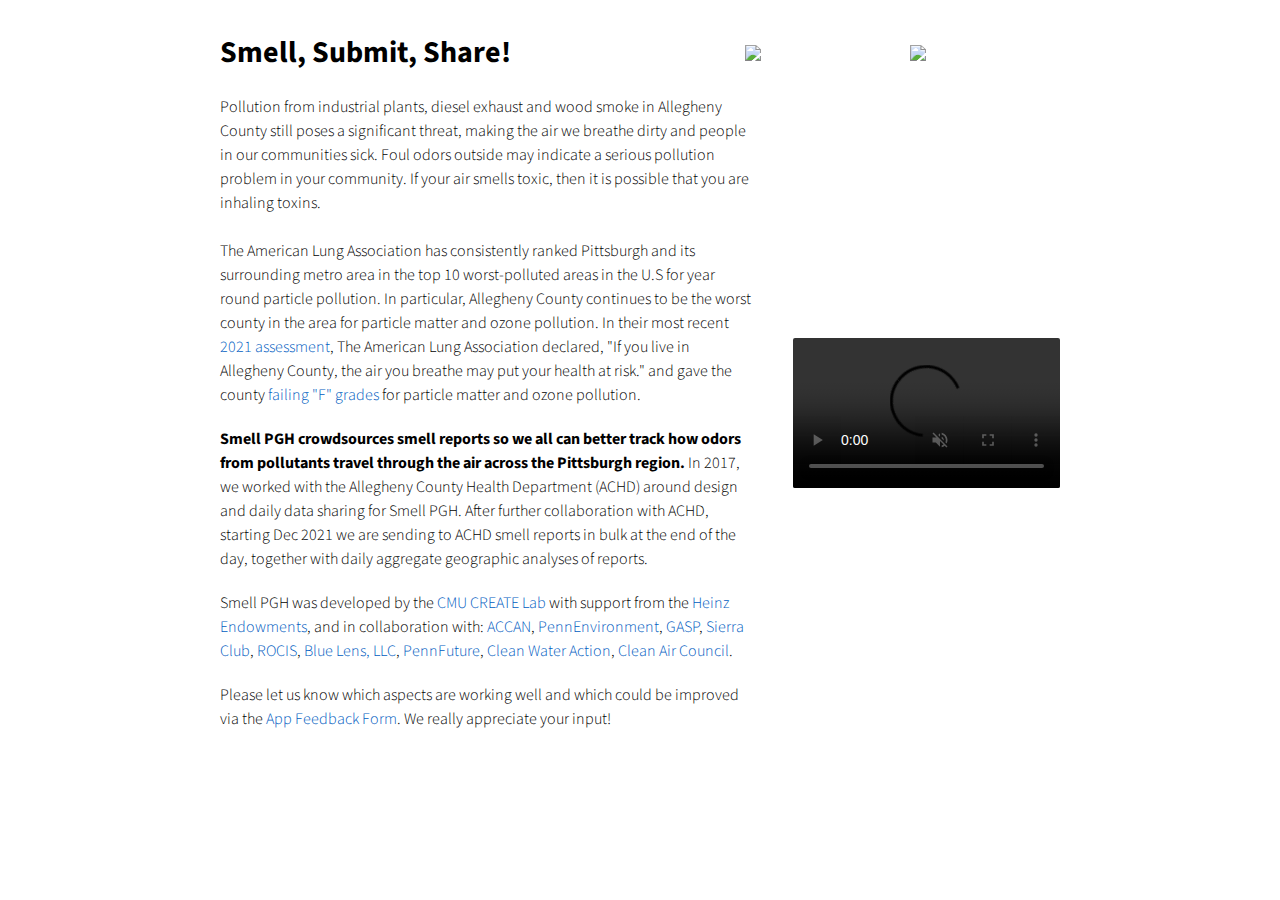
==== commit de34211b: "- Use new Google Analytics v4 tag - Update jQuery library to 3.7.0" ====
--- a/index.html
+++ b/index.html
@@ -1,105 +1,92 @@
 <!doctype html>
 <html>
+
 <head>
   <title>Smell Pittsburgh</title>
-  <meta name="viewport" content="user-scalable=no, initial-scale=1, maximum-scale=1, minimum-scale=1">
-  <link href="css/main.css" media="screen" rel="stylesheet" type="text/css"/>
-  <link href="css/index.css" media="screen" rel="stylesheet" type="text/css"/>
+  <meta charset="utf-8" name="viewport" content="width=device-width, initial-scale=1">
+  <link href="css/frame.css" media="screen" rel="stylesheet" type="text/css" />
+  <link href="css/controls.css" media="screen" rel="stylesheet" type="text/css" />
+  <link href="css/custom.css" media="screen" rel="stylesheet" type="text/css" />
   <link href='https://fonts.googleapis.com/css?family=Open+Sans:400,700' rel='stylesheet' type='text/css'>
   <link href='https://fonts.googleapis.com/css?family=Open+Sans+Condensed:300,700' rel='stylesheet' type='text/css'>
-  <link href='https://fonts.googleapis.com/css?family=Raleway:400,600,700' rel='stylesheet' type='text/css'>
-  <link href="https://fonts.googleapis.com/css?family=PT+Sans:400,700" rel="stylesheet">
-  <script src="lib/jquery-3.2.0.min.js" type="text/javascript"></script>
+  <link href="https://fonts.googleapis.com/css?family=Source+Sans+Pro:400,700" rel="stylesheet">
+  <script src="https://ajax.googleapis.com/ajax/libs/jquery/3.7.0/jquery.min.js"></script>
+  <script src="js/menu.js"></script>
+  <style>
+    .menu-index {
+      color: rgb(255, 255, 255) !important;
+      opacity: 1 !important;
+      font-weight: 700 !important;
+    }
+  </style>
+  <!-- Google tag (gtag.js) Google Analytics-->
+  <script async src="https://www.googletagmanager.com/gtag/js?id=G-KXQ0C1P9MZ"></script>
+  <script>
+    window.dataLayer = window.dataLayer || [];
+    function gtag(){dataLayer.push(arguments);}
+    gtag('js', new Date());
+
+    gtag('config', 'G-KXQ0C1P9MZ');
+  </script>
 </head>
+
 <body>
-<div class="menu-container noselect">
-  <div class="menu">
-    <div class="menu-table flex-row-space-between">
-      <div class="logo flex-row-center flex-item">
-        <a href="index.html">Smell Pittsburgh</a>
-      </div>
-      <a class="menu-button flex-item" tabindex="0" href="javascript:void(0)">
-        <img class="noselect" src="img/menu.png">
-      </a>
-      <div class="menu-items flex-row-center flex-item">
-        <a href="index.html" class="menu-highlight">Overview</a>
-        <a href="how_it_works.html">How it Works</a>
-        <a href="data.html">Data</a>
-        <a href="visualization.html">Visualization</a>
-      </div>
-    </div>
-  </div>
-</div>
-<div class="content-container">
-  <div class="content">
-    <div class="content-table flex-column">
-      <div class="flex-row-space-between">
-        <div class="flex-item flex-column">
-          <p class="text badge-text">Smell, Submit, Share!</p>
-        </div>
-        <div class="flex-item flex-column">
-          <div class="button-group noselect flex-row">
-            <a href="https://itunes.apple.com/us/app/smell-pittsburgh/id1149472827?mt=8" target="_blank" class="custom-image-button flex-column">
-              <img src="img/app-store-badge.png" width="150">
-            </a>
-            <a href="https://play.google.com/store/apps/details?id=org.cmucreatelab.smell_pgh&pcampaignid=MKT-Other-global-all-co-prtnr-py-PartBadge-Mar2515-1" target="_blank" class="custom-image-button flex-column">
-              <img src="img/google-play-badge.png" width="150">
-            </a>
+  <div class="menu-container"></div>
+  <div class="content-container">
+    <div class="content">
+      <div class="content-table flex-column">
+        <div class="flex-row-space-between">
+          <div class="flex-item flex-column">
+            <p class="text badge-text">Smell, Submit, Share!</p>
+          </div>
+          <div class="flex-item flex-column">
+            <div class="control-group">
+              <a href="https://itunes.apple.com/us/app/smell-pittsburgh/id1149472827" target="_blank" class="custom-image-button">
+                <img src="img/app-store-badge.png" width="150">
+              </a>
+              <a href="https://play.google.com/store/apps/details?id=org.cmucreatelab.smell_pgh" target="_blank" class="custom-image-button">
+                <img src="img/google-play-badge.png" width="150">
+              </a>
+            </div>
           </div>
         </div>
-      </div>
-      <div class="flex-row">
-        <div class="flex-item flex-item-stretch-2 flex-column">
-          <p class="text">
-            Pollution from industrial plants, diesel exhaust and wood smoke in Allegheny County still poses a significant threat, making the air we breathe dirty and people in our communities sick. Our air was ranked 8th worst in the United States in 2016 by the American Lung Association. Foul odors outside may indicate a serious pollution problem in your community. If your air smells toxic, then it is possible that you are inhaling toxins.
-          </p>
-          <p class="text">
-            <span class="highlight-text">Smell PGH crowdsources smell reports so we can track how pollutants travel through the air across Pittsburgh.</span> We worked with the Allegheny County Health Department (ACHD) to set up the app so they receive all Smell PGH odor complaints as they are submitted. ACHD can then use this information to better monitor our air quality and identify pollution sources.
-          </p>
-          <p class="text">
-            Smell PGH was developed by the
-            <a target="_blank" href="http://www.cmucreatelab.org/projects/Smell_Pittsburgh">CMU CREATE Lab</a>
-            with support from the <a target="_blank" href="http://www.heinz.org">Heinz Endowments</a>, and in collaboration with:
-            <a target="_blank" href="https://www.facebook.com/AghCoCAN">ACCAN</a>,
-            <a target="_blank" href="http://www.pennenvironment.org">PennEnvironment</a>,
-            <a target="_blank" href="http://gasp-pgh.org/">GASP</a>,
-            <a target="_blank" href="http://www.sierraclub.org">Sierra Club</a>,
-            <a target="_blank" href="http://rocis.org/">ROCIS</a>,
-            <a target="_blank" href="http://lens.blue">Blue Lens, LLC</a>,
-            <a target="_blank" href="http://www.pennfuture.org">PennFuture</a>,
-            <a target="_blank" href="http://www.cleanwateraction.org">Clean Water Action</a>,
-            <a target="_blank" href="http://cleanair.org">Clean Air Council</a>.
-          </p>
-          <p class="text">
-            Please let us know which aspects are working well and which could be improved via the <a target="_blank" href="https://docs.google.com/forms/d/e/1FAIpQLSckTCqSSkoFpHvdMl-Co06810tD7ZxpetjhGC_g3s0F_A1zhw/viewform?c=0&w=1">App Feedback Form</a>.
-            We really appreciate your input!
-          </p>
-        </div>
-        <div class="flex-item flex-item-stretch flex-column">
-          <video preload controls autoplay loop muted playsinline class="image noselect" id="demo-video">
-            <source src="vid/demo.mp4" type="video/mp4">
-            Your browser does not support the video tag.
-          </video>
+        <div class="flex-row">
+          <div class="flex-item flex-item-stretch-2 flex-column">
+            <p class="text">
+              Pollution from industrial plants, diesel exhaust and wood smoke in Allegheny County still poses a significant threat, making the air we breathe dirty and people in our communities sick. Foul odors outside may indicate a serious pollution problem in your community. If your air smells toxic, then it is possible that you are inhaling toxins. <br><br> The American Lung Association has consistently ranked Pittsburgh and its surrounding metro area in the top 10 worst-polluted areas in the U.S for year round particle pollution. In particular, Allegheny County continues to be the worst county in the area for particle matter and ozone pollution. In their most recent <a href="https://www.lung.org/media/press-releases/pittsburgh-sota-2021" target="_blank">2021 assessment</a>, The American Lung Association declared, "If you live in Allegheny County, the air you breathe may put your health at risk." and gave the county <a href="https://www.lung.org/research/sota/city-rankings/states/pennsylvania/allegheny" target="_blank">failing "F" grades</a> for particle matter and ozone pollution. 
+            </p>
+            <p class="text">
+              <span class="highlight-text">Smell PGH crowdsources smell reports so we all can better track how odors from pollutants travel through the air across the Pittsburgh region.</span> In 2017, we worked with the Allegheny County Health Department (ACHD) around design and daily data sharing for Smell PGH. After further collaboration with ACHD, starting Dec 2021 we are sending to ACHD smell reports in bulk at the end of the day, together with daily aggregate geographic analyses of reports.
+            </p>
+            <p class="text">
+              Smell PGH was developed by the
+              <a target="_blank" href="http://www.cmucreatelab.org/projects/Smell_Pittsburgh">CMU CREATE Lab</a>
+              with support from the <a target="_blank" href="http://www.heinz.org">Heinz Endowments</a>, and in collaboration with:
+              <a target="_blank" href="https://www.facebook.com/AghCoCAN">ACCAN</a>,
+              <a target="_blank" href="http://www.pennenvironment.org">PennEnvironment</a>,
+              <a target="_blank" href="http://gasp-pgh.org/">GASP</a>,
+              <a target="_blank" href="http://www.sierraclub.org">Sierra Club</a>,
+              <a target="_blank" href="http://rocis.org/">ROCIS</a>,
+              <a target="_blank" href="http://lens.blue">Blue Lens, LLC</a>,
+              <a target="_blank" href="http://www.pennfuture.org">PennFuture</a>,
+              <a target="_blank" href="http://www.cleanwateraction.org">Clean Water Action</a>,
+              <a target="_blank" href="http://cleanair.org">Clean Air Council</a>.
+            </p>
+            <p class="text">
+              Please let us know which aspects are working well and which could be improved via the <a target="_blank" href="https://docs.google.com/forms/d/e/1FAIpQLSckTCqSSkoFpHvdMl-Co06810tD7ZxpetjhGC_g3s0F_A1zhw/viewform?c=0&w=1">App Feedback Form</a>.
+              We really appreciate your input!
+            </p>
+          </div>
+          <div class="flex-item flex-item-stretch flex-column">
+            <video preload controls autoplay loop muted playsinline class="image" id="demo-video">
+              <source src="vid/demo.mp4" type="video/mp4">
+              Your browser does not support the video tag.
+            </video>
+          </div>
         </div>
       </div>
     </div>
   </div>
-</div>
 </body>
-<script>
-  (function (i, s, o, g, r, a, m) {
-    i['GoogleAnalyticsObject'] = r;
-    i[r] = i[r] || function () {
-      (i[r].q = i[r].q || []).push(arguments)
-    }, i[r].l = 1 * new Date();
-    a = s.createElement(o),
-      m = s.getElementsByTagName(o)[0];
-    a.async = 1;
-    a.src = g;
-    m.parentNode.insertBefore(a, m)
-  })(window, document, 'script', 'https://www.google-analytics.com/analytics.js', 'ga');
 
-  ga('create', 'UA-10682694-20', 'auto');
-  ga('send', 'pageview');
-</script>
 </html>
--- a/css/frame.css
+++ b/css/frame.css
@@ -0,0 +1,830 @@
+/*************************************************************************
+ * GitHub: https://github.com/yenchiah/project-website-template
+ * Version: v3.26
+ * This CSS file is for the website frame
+ * If you want to keep this template updated, avoid modifying this file
+ * Instead, add your own CSS in the index.css
+ *************************************************************************/
+
+html,
+body {
+  margin: 0;
+  padding: 0;
+  background-color: white;
+  font-family: 'Open Sans', Helvetica, Arial, sans-serif;
+  left: 0;
+  right: 0;
+  width: auto;
+}
+
+a {
+  outline: none;
+  cursor: pointer;
+}
+
+img {
+  -webkit-touch-callout: none;
+  -webkit-user-select: none;
+  -khtml-user-select: none;
+  -moz-user-select: none;
+  -ms-user-select: none;
+  user-select: none;
+}
+
+video {
+  -webkit-touch-callout: none;
+  -webkit-user-select: none;
+  -khtml-user-select: none;
+  -moz-user-select: none;
+  -ms-user-select: none;
+  user-select: none;
+}
+
+h2 {
+  font-size: 24px;
+  margin: 10px 0 0 0;
+  padding: 0;
+  font-weight: bold;
+  font-family: 'Open Sans', Helvetica, Arial, sans-serif;
+}
+
+h3 {
+  font-size: 18px;
+  margin: 10px 0 0 0;
+  padding: 0;
+  font-weight: bold;
+  font-family: 'Open Sans', Helvetica, Arial, sans-serif;
+}
+
+ul,
+ol {
+  margin: 10px 0 10px 0;
+}
+
+li ol,
+li ul {
+  margin: 0;
+}
+
+hr {
+  border: 0;
+  height: 1px;
+  background: #333;
+  margin: 0 0 10px 0;
+}
+
+.menu-container {
+  z-index: 2;
+  position: relative;
+  width: 100%;
+  background-color: #212121;
+  min-width: 300px;
+  -webkit-touch-callout: none;
+  -webkit-user-select: none;
+  -khtml-user-select: none;
+  -moz-user-select: none;
+  -ms-user-select: none;
+  user-select: none;
+}
+
+.menu {
+  position: relative;
+  margin: 0 auto;
+  max-width: 900px;
+}
+
+.menu-table {
+  padding: 10px 10px;
+  width: 100%;
+  margin: 0;
+}
+
+.menu-highlight {
+  color: rgb(255, 255, 255) !important;
+  opacity: 1 !important;
+  font-weight: 700 !important;
+}
+
+.logo {
+  margin-left: 20px;
+}
+
+.logo a {
+  color: rgba(255, 255, 255, 0.8);
+  font-family: 'Open Sans Condensed', Helvetica, Arial, sans-serif;
+  font-size: 30px;
+  text-decoration: none;
+  font-weight: 700;
+  flex: 1 auto;
+}
+
+.menu-button {
+  width: 40px;
+  height: 40px;
+  display: none;
+  cursor: pointer;
+  margin-right: 20px;
+}
+
+.menu-button img {
+  width: 30px;
+  height: 30px;
+}
+
+.menu-items a {
+  color: rgba(255, 255, 255, 0.8);
+  text-decoration: none;
+  font-weight: 400;
+  font-size: 18px;
+  flex: 1 auto;
+  transition: opacity 0.1s ease-in-out;
+  -moz-transition: opacity 0.1s ease-in-out;
+  -webkit-transition: opacity 0.1s ease-in-out;
+  font-family: 'Open Sans', Helvetica, Arial, sans-serif;
+  white-space: nowrap;
+}
+
+.menu-items a:not(:last-child) {
+  margin-right: 25px;
+}
+
+.menu-items a:hover {
+  color: rgb(255, 255, 255);
+  opacity: 1;
+}
+
+.content-container {
+  z-index: 1;
+  position: relative;
+  width: 100%;
+  min-width: 300px;
+}
+
+.content {
+  position: relative;
+  margin: 0 auto;
+  font-size: 16px;
+  font-family: 'Source Sans Pro', Helvetica, Arial, sans-serif;
+  font-weight: 300;
+  line-height: 1.5;
+  max-width: 900px;
+  overflow-x: auto;
+}
+
+.content p a,
+.content ul a,
+.content ol a {
+  text-decoration: none;
+  color: #005cbf;
+}
+
+.content p a:hover,
+.content ul a:hover,
+.content ol a:hover {
+  text-decoration: underline;
+}
+
+.content-table {
+  padding: 20px 10px;
+  width: 100%;
+  margin: 0;
+}
+
+.flex-column {
+  display: flex;
+  flex-direction: column;
+  flex-wrap: wrap;
+  justify-content: flex-start;
+  align-items: stretch;
+  align-content: stretch;
+  box-sizing: border-box;
+}
+
+.flex-row-space-between {
+  display: flex;
+  flex-direction: row;
+  flex-wrap: wrap;
+  justify-content: space-between;
+  align-items: center;
+  align-content: stretch;
+  box-sizing: border-box;
+}
+
+.flex-row {
+  display: flex;
+  flex-direction: row;
+  flex-wrap: wrap;
+  justify-content: flex-start;
+  align-items: center;
+  align-content: stretch;
+  box-sizing: border-box;
+}
+
+.flex-row-center {
+  display: flex;
+  flex-direction: row;
+  flex-wrap: wrap;
+  justify-content: center;
+  align-items: center;
+  align-content: stretch;
+  box-sizing: border-box;
+}
+
+.flex-item-stretch {
+  flex: 1 auto;
+}
+
+.flex-item-stretch-2 {
+  flex: 1 auto;
+}
+
+.flex-item-stretch-3 {
+  flex: 1 auto;
+}
+
+.flex-item-stretch-4 {
+  flex: 1 auto;
+}
+
+.flex-item-stretch-5 {
+  flex: 1 auto;
+}
+
+.flex-item {
+  margin: 0 20px;
+}
+
+.left-align {
+  float: left;
+}
+
+.right-align {
+  float: right;
+}
+
+.full-width {
+  width: 100%;
+}
+
+.badge-text {
+  font-size: 30px;
+  font-weight: 700;
+}
+
+.text {
+  margin: 10px 0 10px 0;
+  padding: 0;
+}
+
+.text-large-margin {
+  margin: 15px 0 15px 0;
+  padding: 0;
+}
+
+.text-small-margin {
+  margin: 5px 0 5px 0;
+  padding: 0;
+}
+
+.text-no-margin {
+  margin: 0;
+  padding: 0;
+}
+
+.image {
+  border-radius: 2px;
+  width: 100%;
+  margin: 15px 0;
+  -webkit-touch-callout: none;
+  -webkit-user-select: none;
+  -khtml-user-select: none;
+  -moz-user-select: none;
+  -ms-user-select: none;
+  user-select: none;
+  display: flex;
+}
+
+.image.center {
+  align-self: center;
+}
+
+.image img,
+.image video {
+  width: 100%;
+  height: 100%;
+  box-sizing: border-box;
+  display: table-cell;
+  overflow: hidden;
+  border-radius: 2px;
+}
+
+.adaptive-image {
+  background-position: center;
+  background-repeat: no-repeat;
+  background-size: cover;
+}
+
+.image-wrap-text {
+  float: left;
+  margin: 5px 40px 25px 0;
+}
+
+.image-caption {
+  width: 100%;
+  text-align: center;
+  margin-top: -10px;
+  margin-bottom: 10px;
+}
+
+.max-width-400 {
+  max-width: 400px;
+}
+
+.max-width-140 {
+  max-width: 140px;
+}
+
+ol.publication {
+  display: flex;
+  flex-direction: column-reverse;
+  list-style: none;
+  margin: 7px 0 7px 0;
+  padding: 0;
+  flex-wrap: wrap;
+}
+
+ol.publication li {
+  display: flex;
+  align-items: baseline;
+  margin: 0;
+  padding: 0;
+}
+
+ol.publication li p:before {
+  line-height: 1;
+  margin-right: 5px;
+}
+
+ol.publication.C-list {
+  counter-reset: C-counter;
+}
+
+ol.publication.C-list li p {
+  counter-increment: C-counter;
+}
+
+ol.publication.C-list li p:before {
+  content: "[C"counter(C-counter)"]";
+}
+
+ol.publication.J-list {
+  counter-reset: J-counter;
+}
+
+ol.publication.J-list li p {
+  counter-increment: J-counter;
+}
+
+ol.publication.J-list li p:before {
+  content: "[J"counter(J-counter)"]";
+}
+
+ol.publication.T-list {
+  counter-reset: T-counter;
+}
+
+ol.publication.T-list li p {
+  counter-increment: T-counter;
+}
+
+ol.publication.T-list li p:before {
+  content: "[T"counter(T-counter)"]";
+}
+
+ol.publication.O-list {
+  counter-reset: O-counter;
+}
+
+ol.publication.O-list li p {
+  counter-increment: O-counter;
+}
+
+ol.publication.O-list li p:before {
+  content: "[O"counter(O-counter)"]";
+}
+
+ol.publication.P-list {
+  counter-reset: P-counter;
+}
+
+ol.publication.P-list li p {
+  counter-increment: P-counter;
+}
+
+ol.publication.P-list li p:before {
+  content: "[P"counter(P-counter)"]";
+}
+
+ol.publication.M-list {
+  counter-reset: M-counter;
+}
+
+ol.publication.M-list li p {
+  counter-increment: M-counter;
+}
+
+ol.publication.M-list li p:before {
+  content: "[M"counter(M-counter)"]";
+}
+
+ol.publication.F-list {
+  counter-reset: F-counter;
+}
+
+ol.publication.F-list li p {
+  counter-increment: F-counter;
+}
+
+ol.publication.F-list li p:before {
+  content: "[F"counter(F-counter)"]";
+}
+
+ol.publication.A-list {
+  counter-reset: A-counter;
+}
+
+ol.publication.A-list li p {
+  counter-increment: A-counter;
+}
+
+ol.publication.A-list li p:before {
+  content: "[A"counter(A-counter)"]";
+}
+
+ol.nested {
+  list-style: none;
+  counter-reset: item;
+}
+
+ol.nested>li:before {
+  counter-increment: item;
+  content: counters(item, ".") ". ";
+  padding-right: 0.6em;
+}
+
+.noselect {
+  -webkit-touch-callout: none;
+  -webkit-user-select: none;
+  -khtml-user-select: none;
+  -moz-user-select: none;
+  -ms-user-select: none;
+  user-select: none;
+}
+
+.center-align-content {
+  display: flex;
+  justify-content: center;
+  align-items: center;
+}
+
+.left-align-content {
+  display: flex;
+  justify-content: flex-start;
+  align-items: center;
+}
+
+.text-large {
+  font-size: 20px;
+}
+
+.text-small {
+  font-size: 12px;
+}
+
+.text-italic {
+  font-style: italic;
+}
+
+.text-justify {
+  text-align: justify;
+}
+
+.text-center {
+  text-align: center;
+}
+
+.iframe-container {
+  position: absolute;
+  top: 61px;
+  bottom: 0;
+  left: 0;
+  height: auto;
+  width: 100%;
+  min-width: 300px;
+}
+
+.iframe {
+  border: 0;
+  width: 100%;
+  height: 100%;
+}
+
+.iframe-in-body {
+  width: 100%;
+  height: 400px;
+  border: 1px solid #666666;
+  margin: 10px 0;
+}
+
+.iframe-in-tab {
+  width: 100%;
+  height: 400px;
+  border: 0;
+  margin: 0;
+  padding: 0;
+}
+
+.force-no-scroll {
+  overflow-y: hidden;
+}
+
+.force-scroll {
+  overflow-y: scroll;
+}
+
+.highlight-text {
+  font-weight: bold;
+}
+
+.custom-text-info,
+.custom-text-info p,
+.custom-text-info a {
+  color: #17a2b8;
+}
+
+.custom-text-info a:hover {
+  color: #007082;
+}
+
+.custom-text-primary,
+.custom-text-primary p,
+.custom-text-primary a {
+  color: #007bff;
+}
+
+.custom-text-primary a:hover {
+  color: #005cbf;
+}
+
+.custom-text-danger,
+.custom-text-danger p,
+.custom-text-danger a {
+  color: #dc3545;
+}
+
+.custom-text-danger a:hover {
+  color: #a71120;
+}
+
+.gallery {
+  display: flex;
+  flex-direction: row;
+  flex-wrap: wrap;
+  justify-content: flex-start;
+  align-items: center;
+  align-content: stretch;
+  box-sizing: border-box;
+  width: 100%;
+  padding: 0 10px;
+}
+
+.gallery a {
+  border: 1px solid rgba(0, 0, 0, 0);
+  color: black;
+  text-decoration: none;
+  padding: 10px;
+  cursor: default;
+  -webkit-touch-callout: none;
+  -webkit-user-select: none;
+  -khtml-user-select: none;
+  -moz-user-select: none;
+  -ms-user-select: none;
+  user-select: none;
+}
+
+.gallery a>img,
+.gallery a>video {
+  border-radius: 2px;
+  width: 100%;
+  background-image: url(../img/loading.gif);
+  background-repeat: no-repeat;
+  background-size: 30px 30px;
+  background-position: center;
+  min-height: 50px;
+}
+
+.gallery a>div {
+  width: 100%;
+  text-align: center;
+}
+
+.custom-table-container {
+  display: grid;
+  width: fit-content;
+  width: -moz-fit-content;
+  margin: 15px 0;
+}
+
+.custom-table-container.center {
+  margin-left: auto;
+  margin-right: auto;
+}
+
+.custom-table {
+  display: block;
+  overflow-x: auto;
+  border: 1px solid #666666;
+  border-collapse: collapse;
+  border-spacing: 0;
+  empty-cells: show;
+  margin: 0;
+  padding: 0;
+}
+
+.custom-table thead {
+  text-align: left;
+  border-bottom: 1px solid #666666;
+}
+
+.custom-table tfoot {
+  border-top: 1px solid #666666;
+}
+
+.custom-table tr.bg-color-gray {
+  background-color: #dadada;
+}
+
+.custom-table tr.bg-color-light-gray {
+  background-color: #efefef;
+}
+
+.custom-table td,
+.custom-table th {
+  padding: 5px 10px;
+}
+
+.no-top-margin {
+  margin-top: 0;
+}
+
+.no-bottom-margin {
+  margin-bottom: 0;
+}
+
+.break-long-url {
+  /* These are technically the same, but use both */
+  overflow-wrap: break-word;
+  word-wrap: break-word;
+
+  -ms-word-break: break-all;
+  /* This is the dangerous one in WebKit, as it breaks things wherever */
+  word-break: break-all;
+  /* Instead use this non-standard one: */
+  word-break: break-word;
+
+  /* Adds a hyphen where the word breaks, if supported (No Blink) */
+  -ms-hyphens: auto;
+  -moz-hyphens: auto;
+  -webkit-hyphens: auto;
+  hyphens: auto;
+}
+
+.graph-title {
+  font-size: 20px;
+  margin-bottom: 0;
+  margin-top: 15px;
+}
+
+.add-top-margin {
+  margin-top: 15px;
+}
+
+.add-top-margin-small {
+  margin-top: 5px;
+}
+
+.add-bottom-margin {
+  margin-bottom: 15px;
+}
+
+.add-bottom-margin-small {
+  margin-bottom: 5px;
+}
+
+@media screen and (min-width: 900px) {
+  .flex-item-stretch {
+    flex: 1;
+  }
+
+  .flex-item-stretch-2 {
+    flex: 2;
+  }
+
+  .flex-item-stretch-3 {
+    flex: 3;
+  }
+
+  .flex-item-stretch-4 {
+    flex: 4;
+  }
+
+  .flex-item-stretch-5 {
+    flex: 5;
+  }
+}
+
+@media screen and (max-width: 750px) {
+  .logo {
+    -webkit-tap-highlight-color: transparent;
+  }
+
+  .menu-items {
+    display: none;
+    width: 100%;
+  }
+
+  .menu-items a:first-child {
+    margin-top: 10px;
+  }
+
+  .menu-items a {
+    width: 100%;
+    padding: 10px 0;
+    border-top: 1px solid rgba(255, 255, 255, 0.5);
+  }
+
+  .menu-button {
+    display: flex;
+    flex-direction: row;
+    flex-wrap: wrap;
+    justify-content: flex-end;
+    align-items: center;
+    align-content: stretch;
+    box-sizing: border-box;
+    -webkit-tap-highlight-color: transparent;
+  }
+
+  .menu-button:focus {
+    pointer-events: none;
+  }
+
+  .menu-button:focus+.menu-items {
+    display: block;
+  }
+
+  .menu-button:focus+.menu-items a {
+    display: block;
+  }
+
+  .menu-items:hover {
+    display: block;
+  }
+
+  .menu-items>a {
+    display: block;
+  }
+
+  .image-wrap-text {
+    max-width: 100%;
+    margin-bottom: 20px;
+    margin-right: 0;
+  }
+}
+
+@media screen and (min-width: 900px) {
+  .gallery a {
+    flex: 1 0 25%;
+    max-width: 25%;
+  }
+}
+
+@media screen and (min-width: 700px) and (max-width: 900px) {
+  .gallery a {
+    flex: 1 0 33.3%;
+    max-width: 33.3%;
+  }
+}
+
+@media screen and (min-width: 500px) and (max-width: 700px) {
+  .gallery a {
+    flex: 1 0 50%;
+    max-width: 50%;
+  }
+}
+
+@media screen and (max-width: 500px) {
+  .gallery a {
+    flex: 1 0 100%;
+    max-width: 100%;
+  }
+}--- a/css/controls.css
+++ b/css/controls.css
@@ -0,0 +1,443 @@
+/*************************************************************************
+ * GitHub: https://github.com/yenchiah/project-website-template
+ * Version: v3.26
+ * This CSS file has control elements that do not require JavaScript
+ * If you want to keep this template updated, avoid modifying this file
+ * Instead, add your own CSS in the index.css
+ *************************************************************************/
+
+.custom-image-button {
+  display: flex;
+  flex-direction: column;
+  flex-wrap: wrap;
+  justify-content: flex-start;
+  align-items: stretch;
+  align-content: stretch;
+  box-sizing: border-box;
+  text-decoration: none;
+  -webkit-touch-callout: none;
+  -webkit-user-select: none;
+  -khtml-user-select: none;
+  -moz-user-select: none;
+  -ms-user-select: none;
+  user-select: none;
+}
+
+.custom-button {
+  font-family: 'Open Sans', Helvetica, Arial, sans-serif;
+  padding: 10px 20px;
+  text-align: center;
+  font-size: 14px;
+  line-height: 15px;
+  outline: none;
+  border-radius: 2px;
+  cursor: pointer;
+  box-shadow: none;
+  transition: background-color 0.1s, box-shadow 0.1s, border 0.1s;
+  text-decoration: none;
+  display: block;
+  box-sizing: border-box;
+  color: white;
+  border: 1px solid #7d7d7d;
+  background-color: #7d7d7d;
+  -webkit-touch-callout: none;
+  -webkit-user-select: none;
+  -khtml-user-select: none;
+  -moz-user-select: none;
+  -ms-user-select: none;
+  user-select: none;
+}
+
+.custom-button:not(:disabled):hover {
+  background-color: #4d4d4d;
+  border-color: #4d4d4d;
+}
+
+.custom-button:not(:disabled):active {
+  background-color: #4d4d4d;
+  border-color: #4d4d4d;
+}
+
+.custom-button:disabled {
+  opacity: 0.4;
+  cursor: default;
+}
+
+.custom-button-primary {
+  background-color: #007bff;
+  border-color: #007bff;
+}
+
+.custom-button-primary:not(:disabled):hover {
+  background-color: #005cbf;
+  border-color: #005cbf;
+}
+
+.custom-button-primary:not(:disabled):active {
+  background-color: #005cbf;
+  border-color: #005cbf;
+}
+
+.custom-button-danger {
+  background-color: #dc3545;
+  border-color: #dc3545;
+}
+
+.custom-button-danger:not(:disabled):hover {
+  background-color: #a71120;
+  border-color: #a71120;
+}
+
+.custom-button-danger:not(:disabled):active {
+  background-color: #a71120;
+  border-color: #a71120;
+}
+
+.custom-button-info {
+  background-color: #17a2b8;
+  border-color: #17a2b8;
+}
+
+.custom-button-info:not(:disabled):hover {
+  background-color: #007082;
+  border-color: #007082;
+}
+
+.custom-button-info:not(:disabled):active {
+  background-color: #007082;
+  border-color: #007082;
+}
+
+.custom-button-flat {
+  font-family: 'Open Sans', Helvetica, Arial, sans-serif;
+  text-align: center;
+  font-size: 16px;
+  line-height: 16px;
+  outline: none;
+  border-radius: 48px;
+  cursor: pointer;
+  box-shadow: none;
+  transition: background-color 0.1s, box-shadow 0.1s, border 0.1s;
+  text-decoration: none;
+  color: black;
+  border: 1px solid #777777;
+  background-color: white;
+  padding: 13px;
+  display: flex;
+  flex-direction: row;
+  flex-wrap: wrap;
+  justify-content: center;
+  align-items: center;
+  align-content: center;
+  box-sizing: border-box;
+  -webkit-touch-callout: none;
+  -webkit-user-select: none;
+  -khtml-user-select: none;
+  -moz-user-select: none;
+  -ms-user-select: none;
+  user-select: none;
+}
+
+.custom-button-flat.large {
+  font-size: 18px;
+  line-height: 18px;
+  padding: 17px;
+  border-radius: 56px;
+}
+
+.custom-button-flat.small {
+  font-size: 14px;
+  line-height: 14px;
+  padding: 12px;
+  border-radius: 42px;
+}
+
+.custom-button-flat:disabled {
+  opacity: 0.4;
+  cursor: default;
+}
+
+.custom-button-flat img {
+  width: 20px;
+  height: 20px;
+}
+
+.custom-button-flat.small img {
+  width: 16px;
+  height: 16px;
+}
+
+.custom-button-flat.large img {
+  width: 24px;
+  height: 24px;
+}
+
+.custom-button-flat span {
+  margin-left: 6px;
+}
+
+input.custom-textbox,
+textarea.custom-textbox {
+  font-family: 'Source Sans Pro', Helvetica, Arial, sans-serif;
+  box-sizing: border-box;
+  padding: 5px 10px;
+  background: rgb(255, 255, 255);
+  border: 1px solid #7d7d7d;
+  font-size: 16px;
+  outline: none;
+  border-radius: 2px;
+  resize: vertical;
+}
+
+input.custom-textbox {
+  min-height: 37px;
+  max-height: 37px;
+}
+
+textarea.custom-textbox {
+  min-height: 60px;
+  max-height: 200px;
+}
+
+input[readonly].custom-textbox,
+textarea[readonly].custom-textbox {
+  cursor: default;
+  background: rgb(230, 230, 230);
+}
+
+.control-group {
+  display: flex;
+  flex-direction: row;
+  flex-wrap: wrap;
+  justify-content: flex-start;
+  align-items: center;
+  align-content: stretch;
+  box-sizing: border-box;
+  -webkit-touch-callout: none;
+  -webkit-user-select: none;
+  -khtml-user-select: none;
+  -moz-user-select: none;
+  -ms-user-select: none;
+  user-select: none;
+}
+
+.control-group .custom-image-button {
+  margin: 10px 0 10px 0;
+}
+
+.control-group .custom-image-button:not(:last-child) {
+  margin-right: 15px;
+}
+
+.control-group .custom-button {
+  margin: 10px 0 10px 0;
+}
+
+.control-group .custom-button:not(:last-child) {
+  margin-right: 15px;
+}
+
+.control-group .custom-button-flat {
+  margin: 10px 0 10px 0;
+}
+
+.control-group .custom-button-flat:not(:last-child) {
+  margin-right: 15px;
+}
+
+.control-group .custom-textbox {
+  margin: 10px 0 10px 0;
+}
+
+.control-group .custom-textbox:not(:last-child) {
+  margin-right: 15px;
+}
+
+@media screen and (max-width: 500px) {
+  .stretch-on-mobile {
+    margin-left: 0 !important;
+    margin-right: 0 !important;
+    flex: 1 0 100%;
+    max-width: 100%;
+  }
+}
+
+.pulse-white {
+  box-shadow: 0 0 0 rgba(255, 255, 255, 0.5);
+  animation: pulse-white 2s infinite;
+}
+
+@-webkit-keyframes pulse-white {
+  0% {
+    -webkit-box-shadow: 0 0 0 0 rgba(255, 255, 255, 0.5);
+  }
+
+  70% {
+    -webkit-box-shadow: 0 0 0 15px rgba(255, 255, 255, 0);
+  }
+
+  100% {
+    -webkit-box-shadow: 0 0 0 0 rgba(255, 255, 255, 0);
+  }
+}
+
+@keyframes pulse-white {
+  0% {
+    -moz-box-shadow: 0 0 0 0 rgba(255, 255, 255, 0.5);
+    box-shadow: 0 0 0 0 rgba(255, 255, 255, 0.5);
+  }
+
+  70% {
+    -moz-box-shadow: 0 0 0 15px rgba(255, 255, 255, 0);
+    box-shadow: 0 0 0 15px rgba(255, 255, 255, 0);
+  }
+
+  100% {
+    -moz-box-shadow: 0 0 0 0 rgba(255, 255, 255, 0);
+    box-shadow: 0 0 0 0 rgba(255, 255, 255, 0);
+  }
+}
+
+.pulse-black {
+  box-shadow: 0 0 0 rgba(0, 0, 0, 0.5);
+  animation: pulse-black 2s infinite;
+}
+
+@-webkit-keyframes pulse-black {
+  0% {
+    -webkit-box-shadow: 0 0 0 0 rgba(0, 0, 0, 0.5);
+  }
+
+  70% {
+    -webkit-box-shadow: 0 0 0 15px rgba(0, 0, 0, 0);
+  }
+
+  100% {
+    -webkit-box-shadow: 0 0 0 0 rgba(0, 0, 0, 0);
+  }
+}
+
+@keyframes pulse-black {
+  0% {
+    -moz-box-shadow: 0 0 0 0 rgba(0, 0, 0, 0.5);
+    box-shadow: 0 0 0 0 rgba(0, 0, 0, 0.5);
+  }
+
+  70% {
+    -moz-box-shadow: 0 0 0 15px rgba(0, 0, 0, 0);
+    box-shadow: 0 0 0 15px rgba(0, 0, 0, 0);
+  }
+
+  100% {
+    -moz-box-shadow: 0 0 0 0 rgba(0, 0, 0, 0);
+    box-shadow: 0 0 0 0 rgba(0, 0, 0, 0);
+  }
+}
+
+.pulse-primary {
+  box-shadow: 0 0 0 rgba(0, 123, 255, 0.5);
+  animation: pulse-primary 2s infinite;
+}
+
+@-webkit-keyframes pulse-primary {
+  0% {
+    -webkit-box-shadow: 0 0 0 0 rgba(0, 123, 255, 0.5);
+  }
+
+  70% {
+    -webkit-box-shadow: 0 0 0 15px rgba(0, 123, 255, 0);
+  }
+
+  100% {
+    -webkit-box-shadow: 0 0 0 0 rgba(0, 123, 255, 0);
+  }
+}
+
+@keyframes pulse-primary {
+  0% {
+    -moz-box-shadow: 0 0 0 0 rgba(0, 123, 255, 0.5);
+    box-shadow: 0 0 0 0 rgba(0, 123, 255, 0.5);
+  }
+
+  70% {
+    -moz-box-shadow: 0 0 0 15px rgba(0, 123, 255, 0);
+    box-shadow: 0 0 0 15px rgba(0, 123, 255, 0);
+  }
+
+  100% {
+    -moz-box-shadow: 0 0 0 0 rgba(0, 123, 255, 0);
+    box-shadow: 0 0 0 0 rgba(0, 123, 255, 0);
+  }
+}
+
+.pulse-danger {
+  box-shadow: 0 0 0 rgba(220, 53, 69, 0.5);
+  animation: pulse-danger 2s infinite;
+}
+
+@-webkit-keyframes pulse-danger {
+  0% {
+    -webkit-box-shadow: 0 0 0 0 rgba(220, 53, 69, 0.5);
+  }
+
+  70% {
+    -webkit-box-shadow: 0 0 0 15px rgba(220, 53, 69, 0);
+  }
+
+  100% {
+    -webkit-box-shadow: 0 0 0 0 rgba(220, 53, 69, 0);
+  }
+}
+
+@keyframes pulse-danger {
+  0% {
+    -moz-box-shadow: 0 0 0 0 rgba(220, 53, 69, 0.5);
+    box-shadow: 0 0 0 0 rgba(220, 53, 69, 0.5);
+  }
+
+  70% {
+    -moz-box-shadow: 0 0 0 15px rgba(220, 53, 69, 0);
+    box-shadow: 0 0 0 15px rgba(220, 53, 69, 0);
+  }
+
+  100% {
+    -moz-box-shadow: 0 0 0 0 rgba(220, 53, 69, 0);
+    box-shadow: 0 0 0 0 rgba(220, 53, 69, 0);
+  }
+}
+
+.pulse-info {
+  box-shadow: 0 0 0 rgba(23, 162, 184, 0.5);
+  animation: pulse-info 2s infinite;
+}
+
+@-webkit-keyframes pulse-info {
+  0% {
+    -webkit-box-shadow: 0 0 0 0 rgba(23, 162, 184, 0.5);
+  }
+
+  70% {
+    -webkit-box-shadow: 0 0 0 15px rgba(23, 162, 184, 0);
+  }
+
+  100% {
+    -webkit-box-shadow: 0 0 0 0 rgba(23, 162, 184, 0);
+  }
+}
+
+@keyframes pulse-info {
+  0% {
+    -moz-box-shadow: 0 0 0 0 rgba(23, 162, 184, 0.5);
+    box-shadow: 0 0 0 0 rgba(23, 162, 184, 0.5);
+  }
+
+  70% {
+    -moz-box-shadow: 0 0 0 15px rgba(23, 162, 184, 0);
+    box-shadow: 0 0 0 15px rgba(23, 162, 184, 0);
+  }
+
+  100% {
+    -moz-box-shadow: 0 0 0 0 rgba(23, 162, 184, 0);
+    box-shadow: 0 0 0 0 rgba(23, 162, 184, 0);
+  }
+}